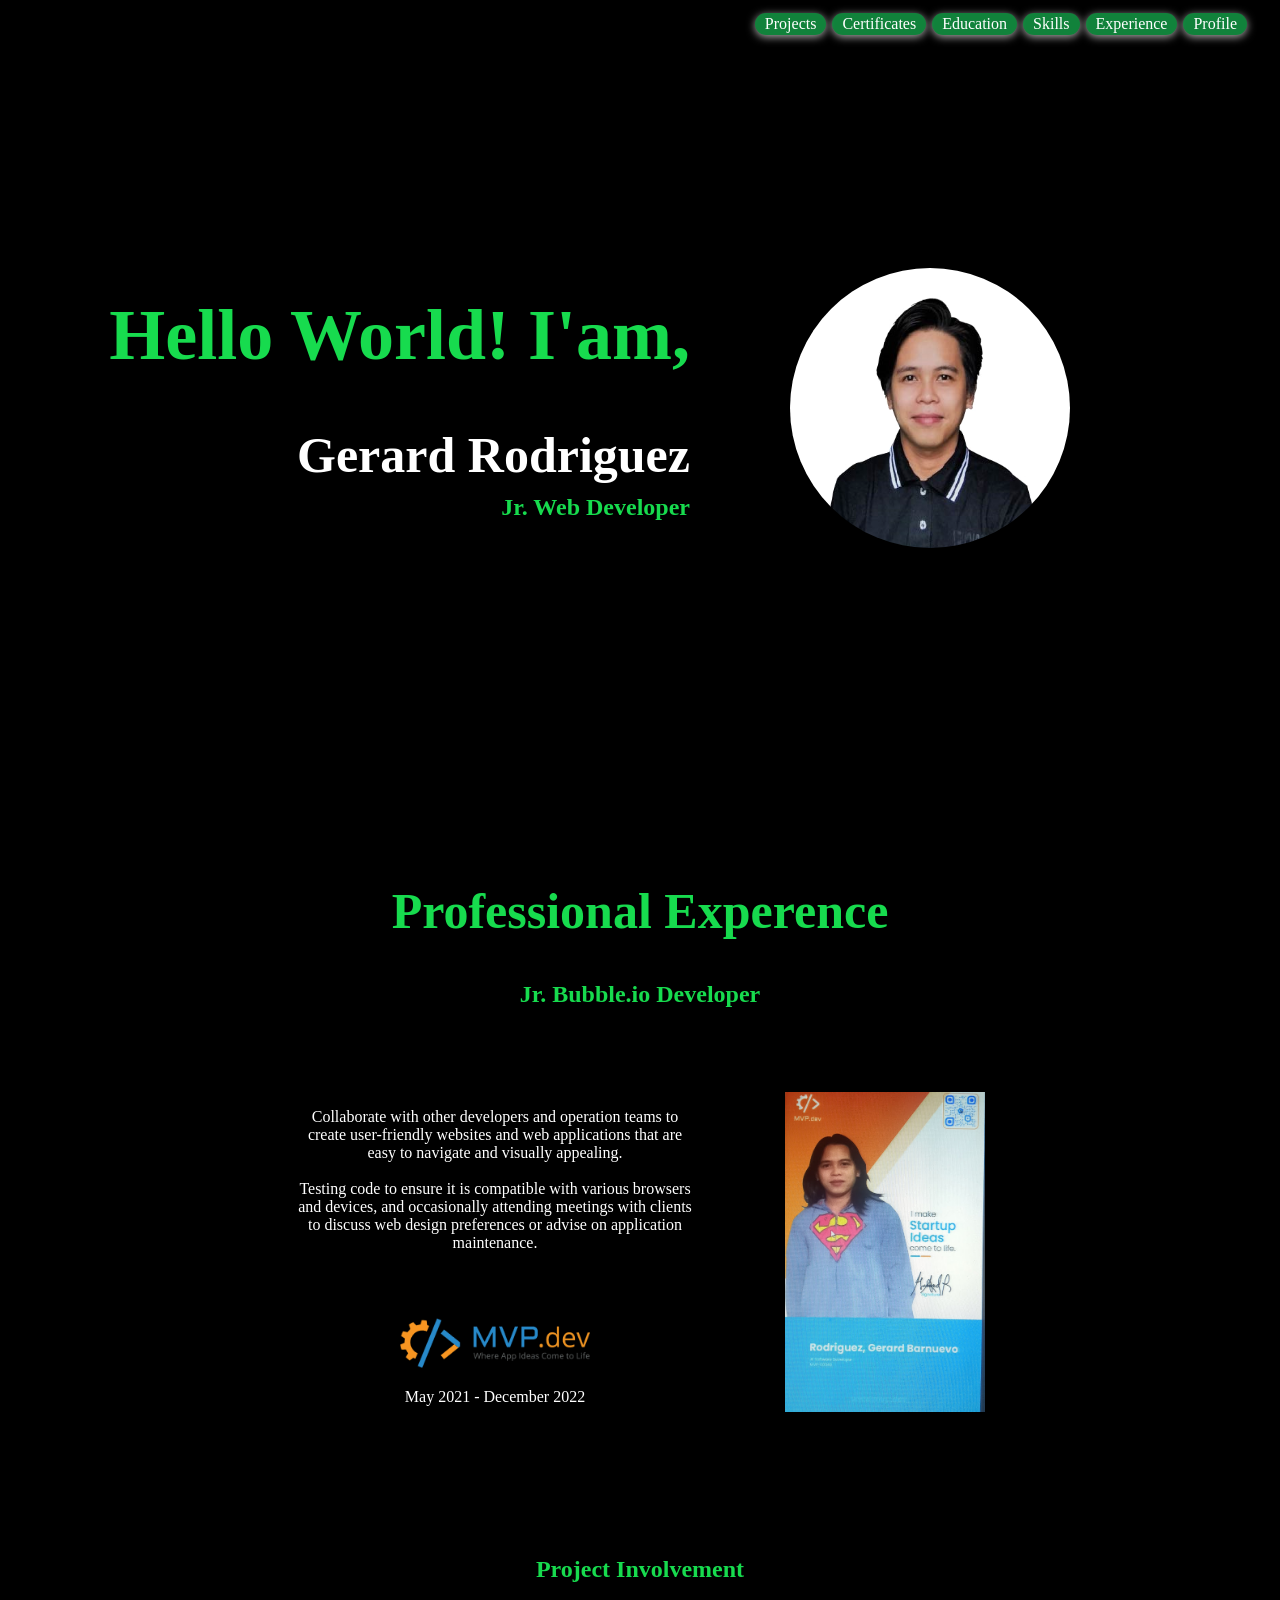
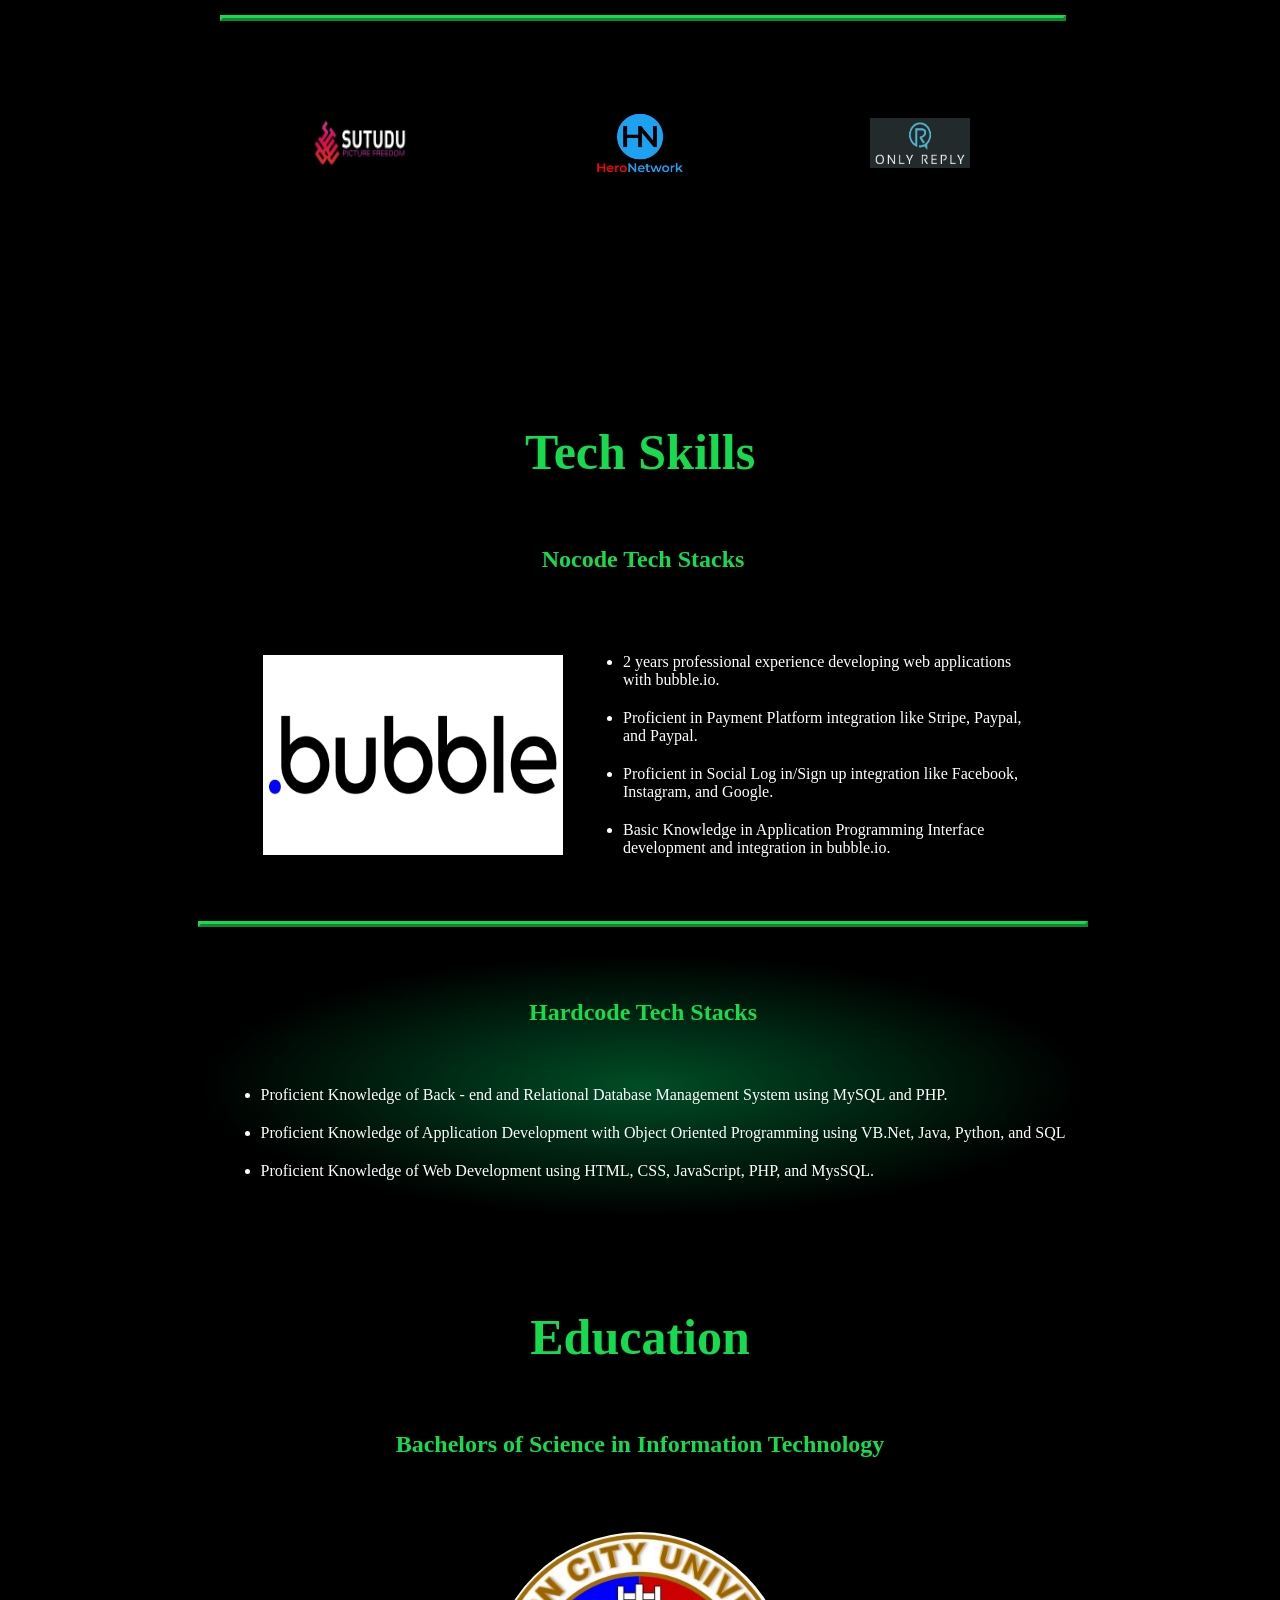
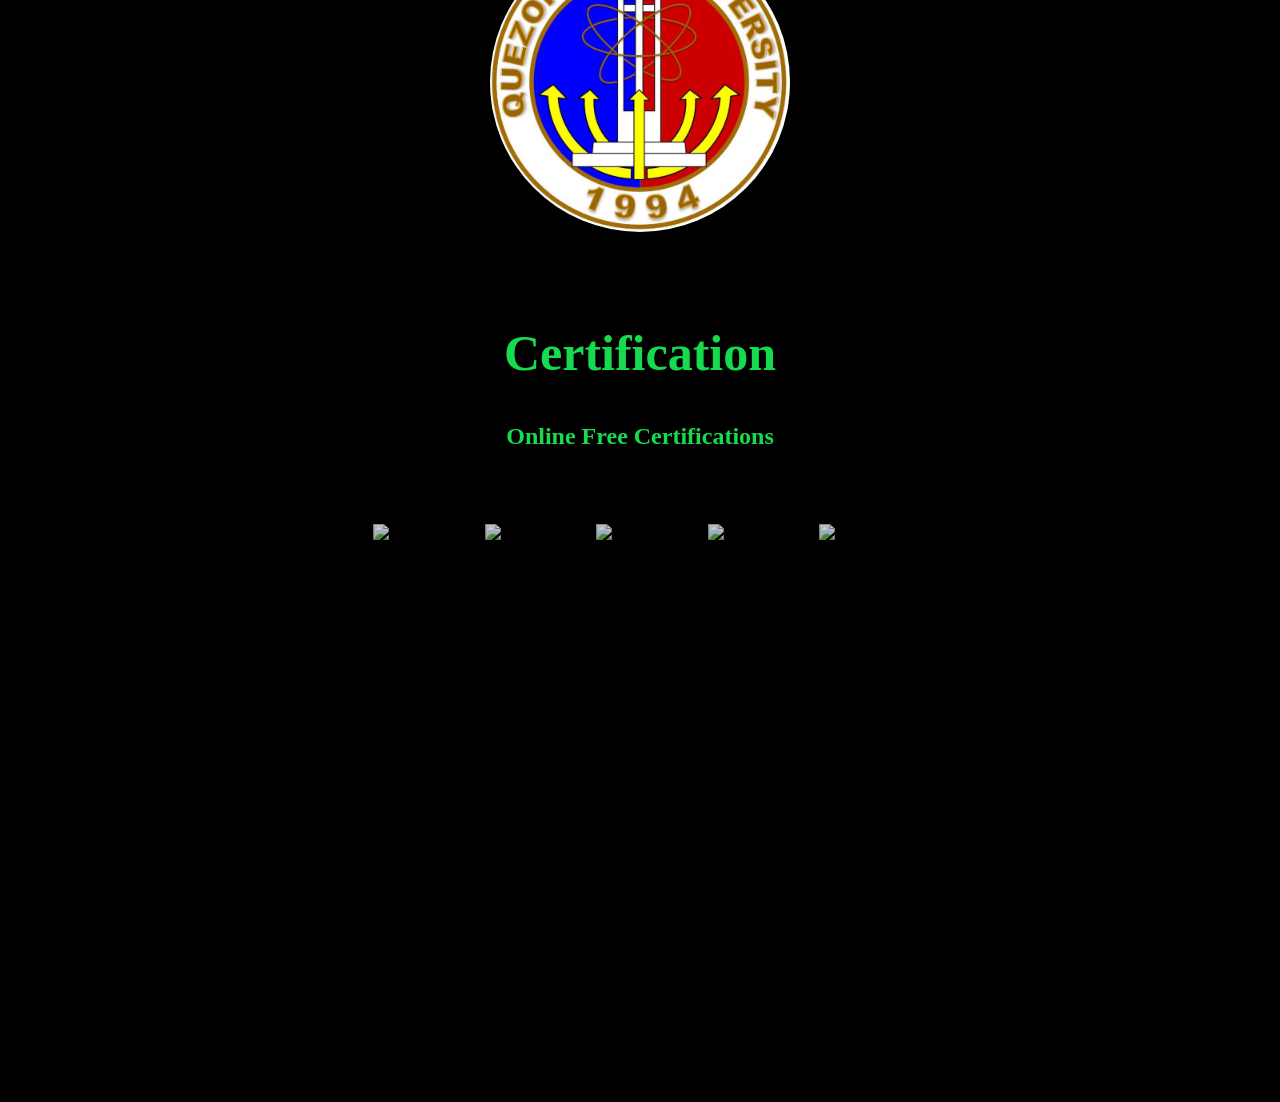
==== index.html @ a1b9de5d "Add files via upload" ====
<!DOCTYPE html>
<html>
	<head>
		<meta charsets="UTF-8">
		<meta name="viewport" content="width=device-width, initial-scale=1">
		<title>Gerard Rodriguez</title>
		<link rel="stylesheet" href="MyPortfolio/css/styles.css">	
		<script src="MyPortfolio/js/work-projects.js"></script>	
	</head>
<body>
	<header>
		<div>
			<p>Profile</p>
			<p>Experience</p>
			<p>Skills</p>
			<p>Education</p>
			<p>Certificates</p>
			<p>Projects</p>
		</div>
	</header>
	<main>
		<div class="profile">
			<div class="left-profile">
				<h1>Hello World! I'am,</h1>
				<div>
					<h2>Gerard Rodriguez</h2>
					<h3>Jr. Web Developer</h3>
				</div>
			</div>
			<div class="right-profile">
				<img src="MyPortfolio/imgs/ako.png">
			</div>
		</div>	

		<div class="experience">
			<div class="experience-header">
				<h2>Professional Experence</h2>
				<h3>Jr. Bubble.io Developer</h3>
			</div>
			<div class="experience-content">
				<div class="experience-content-left">
					<p>Collaborate with other developers
							and operation teams to create user-friendly
							websites and web applications that are easy 
							to navigate and visually appealing.
						<br>
						<br>
							Testing code to ensure it is compatible
							with various browsers and devices, and
							occasionally attending meetings with clients
							to discuss web design preferences or advise
							on application maintenance.
					</p>
					<div class="experience-contents-mpv">
						<a href="https://www.mvp.dev" target="_blank">
							<img src="MyPortfolio/imgs/mvp.devlogo.png">
						</a>
						<p>May 2021 - December 2022</p>
					</div>
				</div>
				<div class="mvp-id">
					<img src="MyPortfolio/imgs/mvp-id.jpg">
				</div>
			</div>
			<div class="experience-contents-proj">
				<h3>Project Involvement</h3>
				<hr>
				<ul>
					<li>
						<a href="https://www.sutudu.com" target="_blank">
							<img src="MyPortfolio/imgs/Sutudu-logo.png"  alt="Only Sutudu Logo">
						</a>
					</li>
					<li>
						<a href="https://www.heronetwork.com" target="_blank">
							<img src="MyPortfolio/imgs/Heronetwork_logo.png" alt="Hero Network Logo">
						</a>
					</li>
					<li>
						<a href="https://www.onlyreply.com" target="_blank">
							<img src="MyPortfolio/imgs/only-reply.png" alt="Only Reply Logo">
						</a>
					</li>
				</ul>
			</div>
		</div>
		<div  class="skills">
			<div class="skills-header">
				<h2>Tech Skills</h2>
			</div>
			<div class="skills-contents">
				<h3>Nocode Tech Stacks</h3>
				<div class="skills-contents-nocode">
					<img src="MyPortfolio/imgs/bubble-io-logo-vector.png">
					<ul>
						<li>
								2 years professional  experience developing web
								applications with bubble.io.
						</li>
						<li>
								Proficient in Payment Platform integration
								like Stripe, Paypal, and Paypal.
						</li>
						<li>
								Proficient in Social Log in/Sign up integration
								like Facebook, Instagram, and Google.
						</li>
						<li>
							Basic Knowledge in Application Programming
							Interface development and integration in bubble.io.
						</li>
					</ul>
				</div>
				<hr>
				<div class="skills-contents-hardcode">
					<h3>Hardcode Tech Stacks</h3>
					<ul>
						<li>Proficient Knowledge of Back - end and  Relational
							Database Management System using MySQL and PHP.
						</li>
						<li>
							Proficient Knowledge of Application Development
							with Object Oriented Programming using VB.Net, Java,
							Python, and SQL
						</li>
						<li>Proficient Knowledge of Web Development using 
							HTML, CSS, JavaScript, PHP, and  MysSQL.
						</li>
					</ul>
				</div>
			</div>
		</div>
		<div  class="education">
			<div  class="education-header">
				<h2>Education</h2>
				<h3>Bachelors of Science in Information Technology</h3>
			</div>
			<div  class="education-content">
				<img src="MyPortfolio/imgs/qcu_logo.jpg" alt="QCU Logo">
			</div>
		</div>
		<div  class="certificates">
			<div  class="certificate-header">
				<h2>Certification</h2>
				<h3>Online Free Certifications</h3>
			</div>
			<div  class="certificates-content">
				<div class="certificates-content-gallery-list">
					<img src="imgs/mvp-certificate.png" alt="QCU Logo" onclick="viewImgCert(this);">
					<img src="imgs/cert-web-dev.png" alt="QCU Logo" onclick="viewImgCert(this);">
					<img src="imgs/cert-angular.png" alt="QCU Logo" onclick="viewImgCert(this);">
					<img src="imgs/cert-frontend-begginer.png" alt="QCU Logo" onclick="viewImgCert(this);">
					<img src="imgs/cert-intermediate-c.png" alt="QCU Logo" onclick="viewImgCert(this);">
				</div>
				<div id="MyPortfolio/img-modal" class="image-modal">
					<div class="modal-content">
						<div class="modal-header">
							<span class="close-modal">&times;</span>
						</div>
						<img id="selectedImage">
					</div>
				</div>
				
			</div>
		</div>
	</main>
	<footer>
	</footer>
</body>
</html>
---- MyPortfolio/css/styles.css ----
body {
	margin: 0;
	padding: 0;
	background: #000;
	min-width: 280px;
	width: 100%;
	display: inline-flex;
	flex-wrap: wrap;
	flex-direction: column;
	overflow-x: hidden;
}

h1 {
	text-lign: center;
	font-size: 72px;
	color: #17db4e;
}
h2 {
	text-lign: center;
	font-size: 50px;
	color: #17db4e;
}
h3 {
	text-lign: center;
	font-size: 24px;
	color: #17db4e;
}
p {
	font-size: 16px;
}

hr {
	width: 100%;
	border-style: outset;
	border-width:3px;	
	border-color: #17db4e;
}


					/* Start of header */

header {
	display: flex;
	flex-direction: row-reverse;
	column-gap: 10px;
	padding: 0 20px;
	position: fixed;
	right: 0;
}
header div {
	width: fit-content;
	padding: 10px 10px;
}
header div p{
	background-color: #11823b;
	color: #fff;
	padding: 2px 10px;
	border-radius: 20px;
	width: fit-content;
	display: inline-block;
	margin: 3px;
	box-shadow: 0 2px 8px 0 #afaeae;
	float: right;
}
header div p:hover {
	animation-name: bg-hover;
	animation-duration: .75s;
}

@keyframes bg-hover {
	0 {background-color: #11823b; color: #fff;
		padding: 2px 10px;}
	50% {background-color: #004d25; color:    
		padding: 4px 14px;}
	100% {background-color: #11823b; color: #fff;
		padding: 2px 10px;}
}

					/* End of header */
					
					/* Start of main */
					
		
main {	
	min-height: fit-content;
	height: 100%;
	width: 100%;
	min-width: fit-content;
	display: flex;
	flex-wrap: wrap;
	flex-direction: column;
	align-items: center;
		
		/* Start of main profile */
		
	.profile {
		hight: fit-content;
		min-height: 820px;
		display: flex;
		flex-direction: row;
		flex-wrap: nowrap;
		width: 100%;
		align-items: center;
		
		.left-profile {
			min-width: 240px;
			width: 50%;
			padding: 50px;
			display: block;
			text-align: right;
			
			h1 {
				margin-top: 0;
			}
			
			div {
				height: 100px;
				margin: 0;
				padding: 10 20px;
				display: inline-flex;
				flex-direction: column;
				
				h2 {
					margin: 0;
					display: inline;
					gap: 20px;
					color: #fff;
				}
				
				h3 {
					margin-top: 10px;
					display: inline;
				}
			}
		}
			
		.right-profile {
			width: auto;
			padding: 50px;
			
			img {
				width: 280px;
				height: 280px;
				border-radius: 250px;
			}
		}
	}
	@media screen and (max-width: 980px) {
		.profile {   
			flex-direction: column;
		
			.left-profile {
				text-align: center;
			}
		}
	}
	
					/* End of main profile */
					
					/* Start of main experience */
					
	.experience {
		min-height: 820px;
		min-width: 320px;
		text-align: center;
		color: #17db4e;
		display: flex;
		flex-wrap: wrap;
		flex-direction: column;
		align-items: center;
	
		.experience-header {
			padding: 20px;
		}
	
		.experience-content {
			padding: 20px;
			display: flex;
			flex-wrap: wrap;
			flex-direction: row;
			column-gap: 50px;
			color: #fff;
		
			.experience-content-left  {
				padding: 20px;
				height: fit-content;
				display: inline-flex;
				flex-direction: column;
				row-gap: 50px;
			
				p {
					height: fit-content;
					max-width: 400px;
					text-align: center;
				}
			
				.experience-contents-mpv  {
					height: fit-content;
					display: inline-flex;
					flex-direction: column;
	
					img {
						height: 50px;
						max-width: 280px;
						transition: height 1s, max-width 1s;
					}
	
					img:hover {
						height: 60px;
						max-width: 290px;
					}
				}
			}
			.mvp-id {
				padding: 20px;
		
				img {
					height: 320px;
					width: 200px;
					transition: height .75s, width .75s;
				}
	
				img:hover {
					height: 340px;
					width: 220px;
				}
			}
		}
		.experience-contents-proj {
			margin-top: 50px;
			padding: 20px;
			min-width: 280px;
			display: flex;
			flex-direction: column;
		
			h3 {
				padding-bottom: 0;
			}
	
			ul {
				padding: 0;
				display: flex;
				flex-direction: row;
				flex-wrap: wrap;
				align-items: center;
				height: 200px;

		
				li {
					list-style: none;
					min-width: 280px;
					
					a {
						margin-top: 30px;
				
						img {
							min-height: 50px;
							max-width: 100px;
							transition:  min-height 1s, max-width 1s;
						}
	
						img:hover {
							min-height: 80px;
							max-width: 180px;
						}
					}
				}
			}
		}
	}
	@media screen and (max-width: 780px) {
		.experience-content {
			flex-direction: column;
		}
		.mvp-id {
			display: none;
		}
	}
					/* End of main Experience */		
	
							
					/* Start of main Tech Skills */

	.skills {
		margin-top: 50px;
		padding: 50px;
		display: flex;
		flex-wrap: wrap;
		flex-direction: column;
		align-items: center;
		color: #fff;
		
		.skills-header {
			color: #17db4e;
			text-align: center;
		}

		.skills-contents {
			display: flex;
			flex-wrap: wrap;
			flex-direction: column;
			width: 100%;
			gap: 20px;
			align-items: center;
	
			h3 {
				color: #17db4e;
			}
	
			.skills-contents-nocode {
				display: inline-flex;
				flex-wrap: wrap;
				flex-direction: row;
				justify-content: center;
				align-items: center;
				gap: 20px;
				padding: 20px;
		
	
				img {
					width: 300px;
					height: 200px;
				}
				ul {
					display: inline-flex;
					flex-wrap: wrap;
					flex-direction: column;
					justify-content: center;
					row-gap: 20px;
					width: 400px;
				}
			}	
			.skills-contents-hardcode {
				background-image: radial-gradient(farthest-side at 50% 50%, #004d25, #000);
				display: inline-flex;
				flex-wrap: wrap;
				flex-direction: column;
				justify-content: center;
				align-items: center;
				gap: 20px;
				padding: 20px;
		
				ul {
					display: inline-flex;
					flex-wrap: wrap;
					flex-direction: column;
					justify-content: center;
					row-gap: 20px;
				}
			}		
		}
	}
						/* End of mvp main Tech Skills */
						
						/* Start of mvp main Education */
						
	.education {
		color: #fff;
		display: flex;
		flex-direction: column;
		flex-wrap: wrap;
		justify-content: center;
		align-items: center;
		width: 100%;
		
		.education-header {
			text-align: center;
			display: flex;
			flex-direction: column;
			flex-wrap: wrap;
			justify-content: center;
			align-items: center;
	
		}
		
		.education-content {
			align-item: center;
			width: fit-content;
			justify-content: center;
			display: flex;
			padding: 50px;
			
			img {
				width: 300px;
				height: 300px;
				border-radius: 300px;
				transition: transform 3s;
			}
			img:hover {
				transform: rotateY(360deg);
			}
		}
	}
	
						/* End of mvp main Education */
						
						/* Start of main Certificates */
						
	.certificates{
		text-align: center;
		min-height: 820px;
		
		.certificates-header {
			background: #fff;
		}
		
		.certificates-content {
			display: flex;
			flex-direction: row;
			justify-content: center;
			align-content: center;
			
			.certificates-content-gallery-list {
				padding: 10px;
				margin: 30px;
				max-width: 720px;
						
				img {
					opacity: 0.8;
					padding: 10px;
					cursor: pointer;
					max-width: 200px;
					max-height: 150px;
				}
				
				img:hover {
					opacity: 1;
				}
					
			}
			
			.image-modal {
				display: none;
				position: fixed;
				z-index: 1;
				left: 0;
				top: 0;
				width: 100%;
				height: 100%;
				background: #000;
				background: rgb(0, 0, 0, 0.4);
				
				.modal-content {
					background-color: #fefefe;
					margin: 5% auto;
					padding: 15px 20px;
					border: 1px solid #888;
					width: 50%;
					border-radius: 10px;
					display: flex;
					flex-direction: column;
					align-items: center;
					
					.modal-header {
						position: absolute;
						right: 20%;
						top: 5%;
						align-self: right;
						background: #fff;
						border-radius: 100%;
					
						.close-modal {
							padding: 10px 10px;
							color: #ff8888;
							font-size: 35px;
							cursor: pointer;
						}
					}
					img {
						width: 100%;
						padding: 10px 10px;
						color: #00bb00;
						font-size: 35px;
						cursor: pointer;
					}
				}
			}
		}
	}						
}
						/* End of mvp Main */
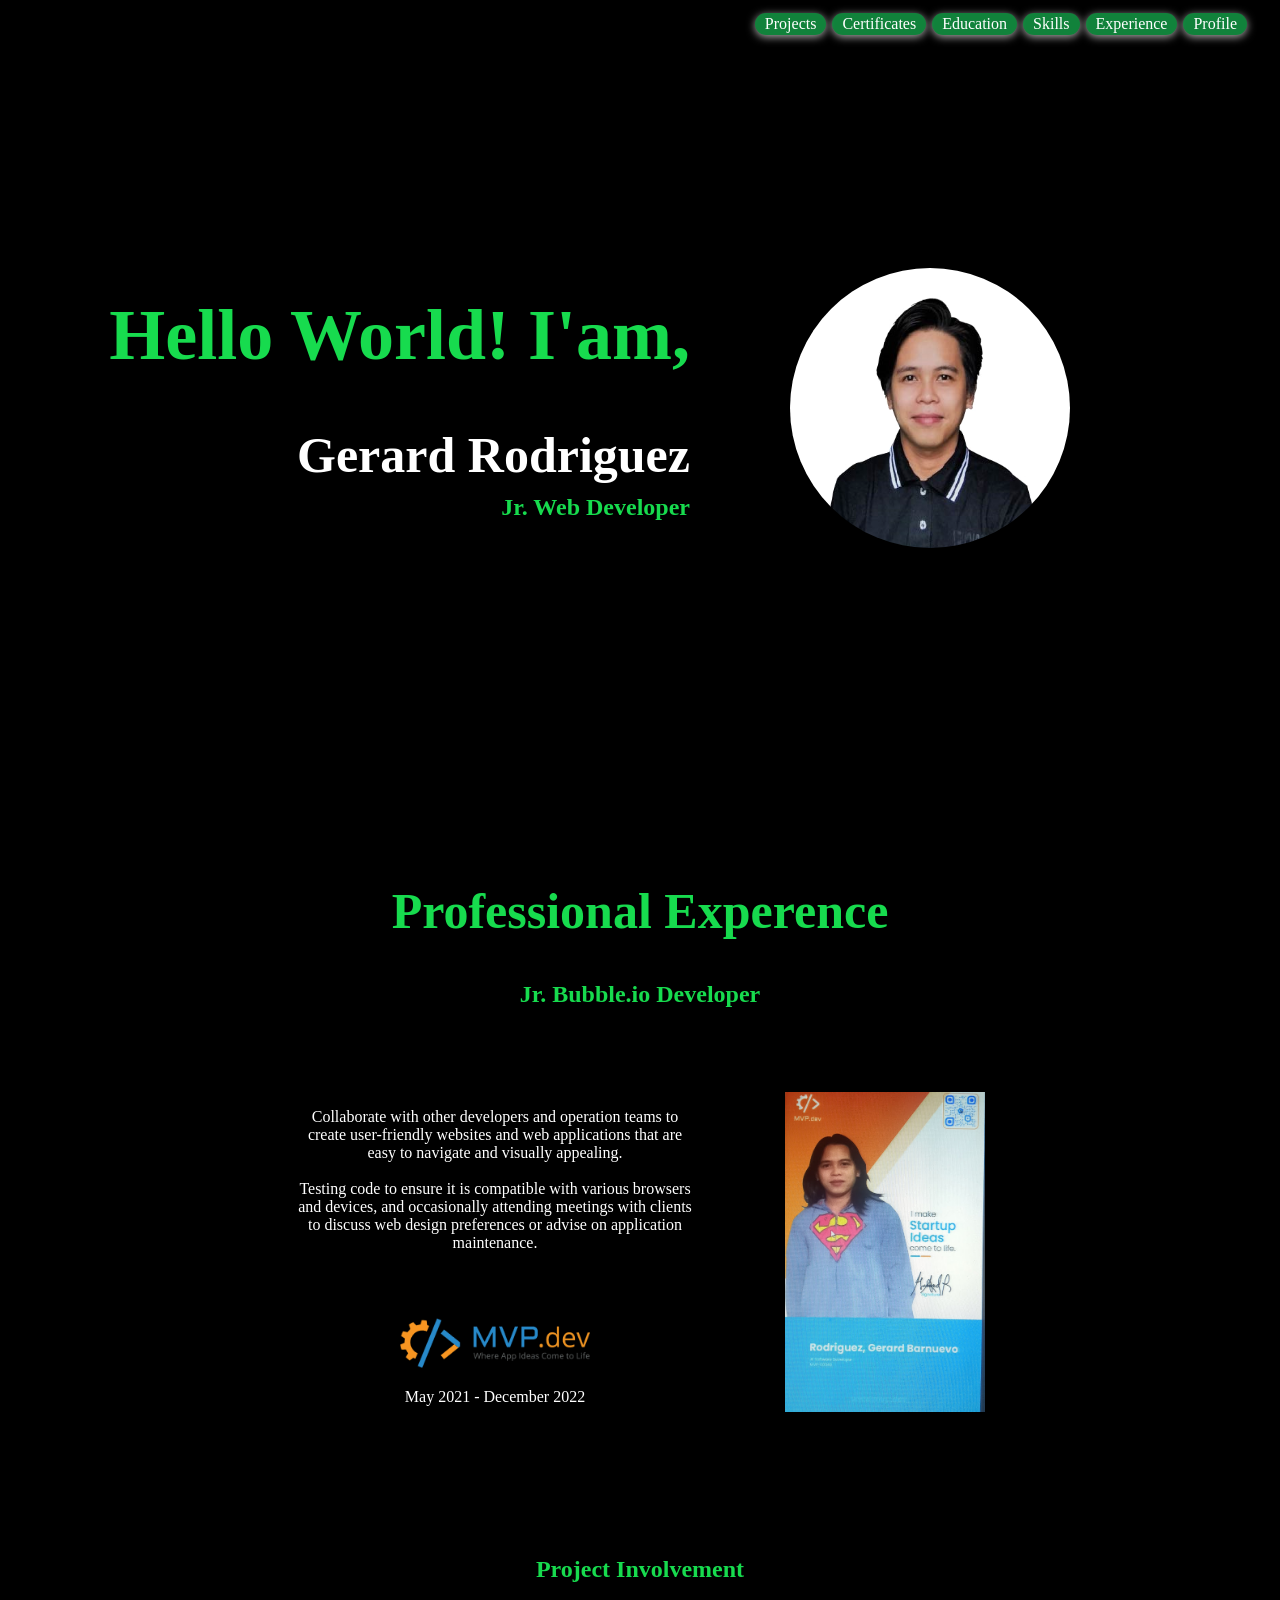
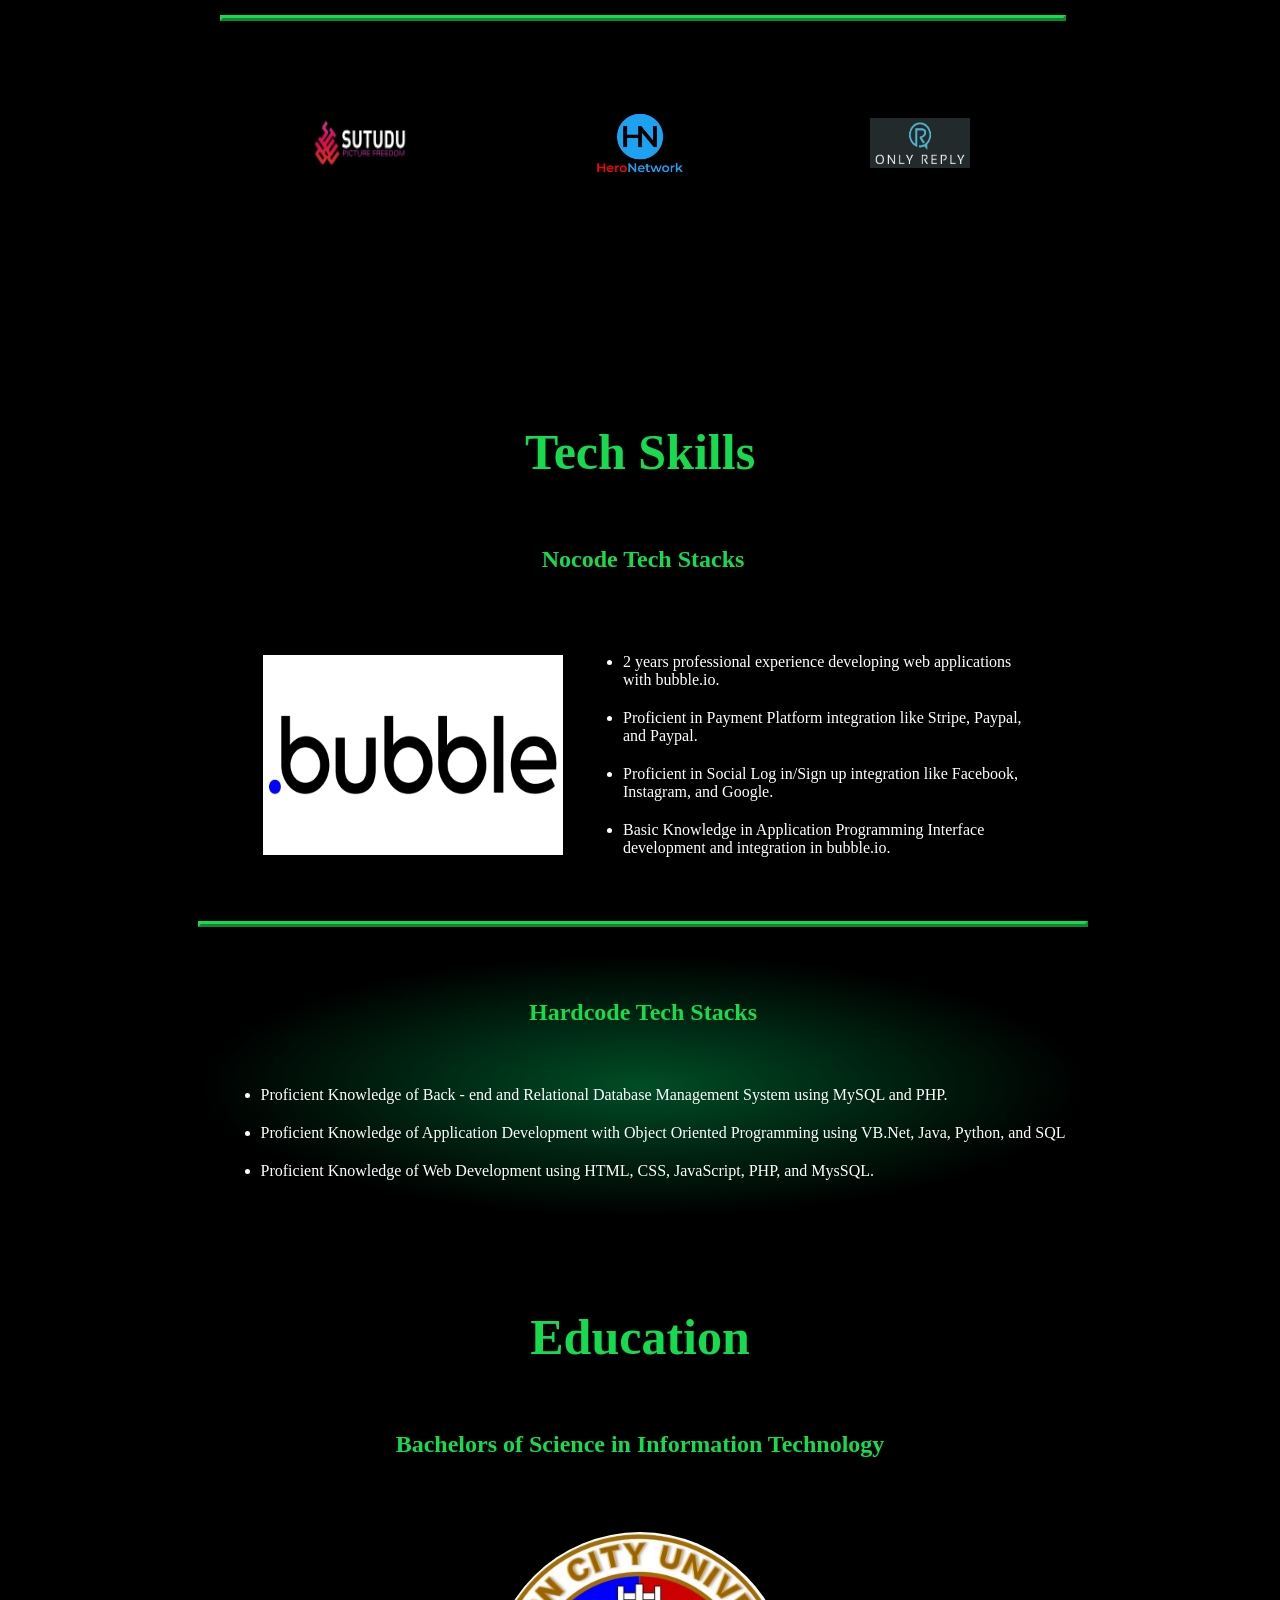
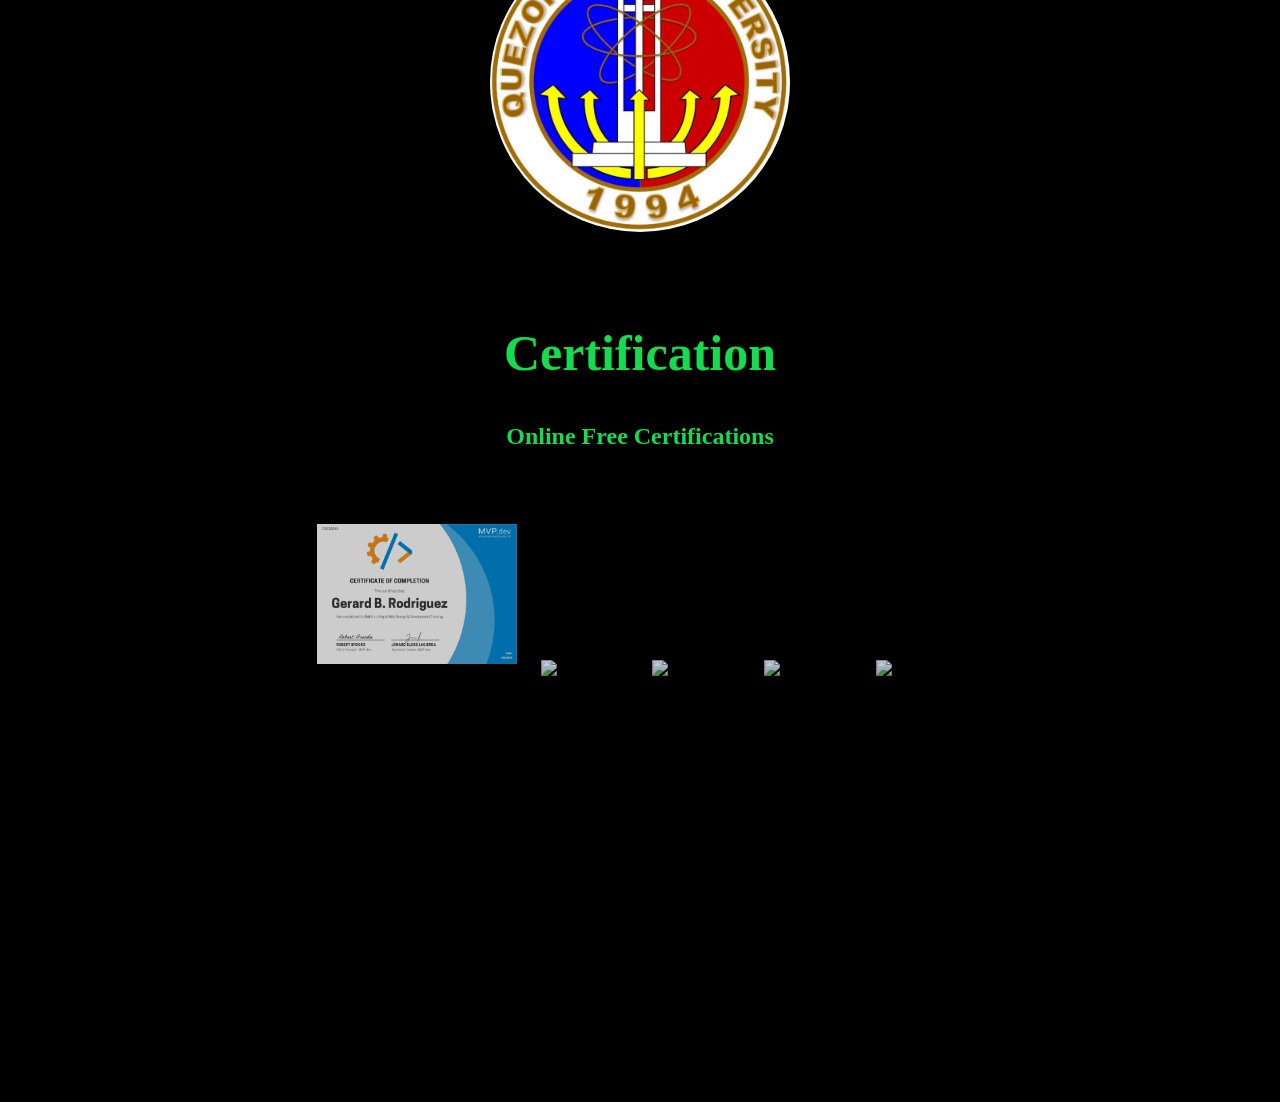
==== commit e06acb4e: "Add files via upload" ====
--- a/index.html
+++ b/index.html
@@ -146,13 +146,13 @@
 			</div>
 			<div  class="certificates-content">
 				<div class="certificates-content-gallery-list">
-					<img src="imgs/mvp-certificate.png" alt="QCU Logo" onclick="viewImgCert(this);">
-					<img src="imgs/cert-web-dev.png" alt="QCU Logo" onclick="viewImgCert(this);">
-					<img src="imgs/cert-angular.png" alt="QCU Logo" onclick="viewImgCert(this);">
-					<img src="imgs/cert-frontend-begginer.png" alt="QCU Logo" onclick="viewImgCert(this);">
-					<img src="imgs/cert-intermediate-c.png" alt="QCU Logo" onclick="viewImgCert(this);">
+					<img src="MyPortfolio/imgs/mvp-certificate.png" alt="QCU Logo" onclick="viewImgCert(this);">
+					<img src="MyPortfolio/MyPortfolio/imgs/cert-web-dev.png" alt="QCU Logo" onclick="viewImgCert(this);">
+					<img src="MyPortfolio/MyPortfolio/MyPortfolio/imgs/cert-angular.png" alt="QCU Logo" onclick="viewImgCert(this);">
+					<img src="MyPortfolio/MyPortfolio/MyPortfolio/MyPortfolio/imgs/cert-frontend-begginer.png" alt="QCU Logo" onclick="viewImgCert(this);">
+					<img src="MyPortfolio/MyPortfolio/MyPortfolio/MyPortfolio/MyPortfolio/imgs/cert-intermediate-c.png" alt="QCU Logo" onclick="viewImgCert(this);">
 				</div>
-				<div id="MyPortfolio/img-modal" class="image-modal">
+				<div id="img-modal" class="image-modal">
 					<div class="modal-content">
 						<div class="modal-header">
 							<span class="close-modal">&times;</span>
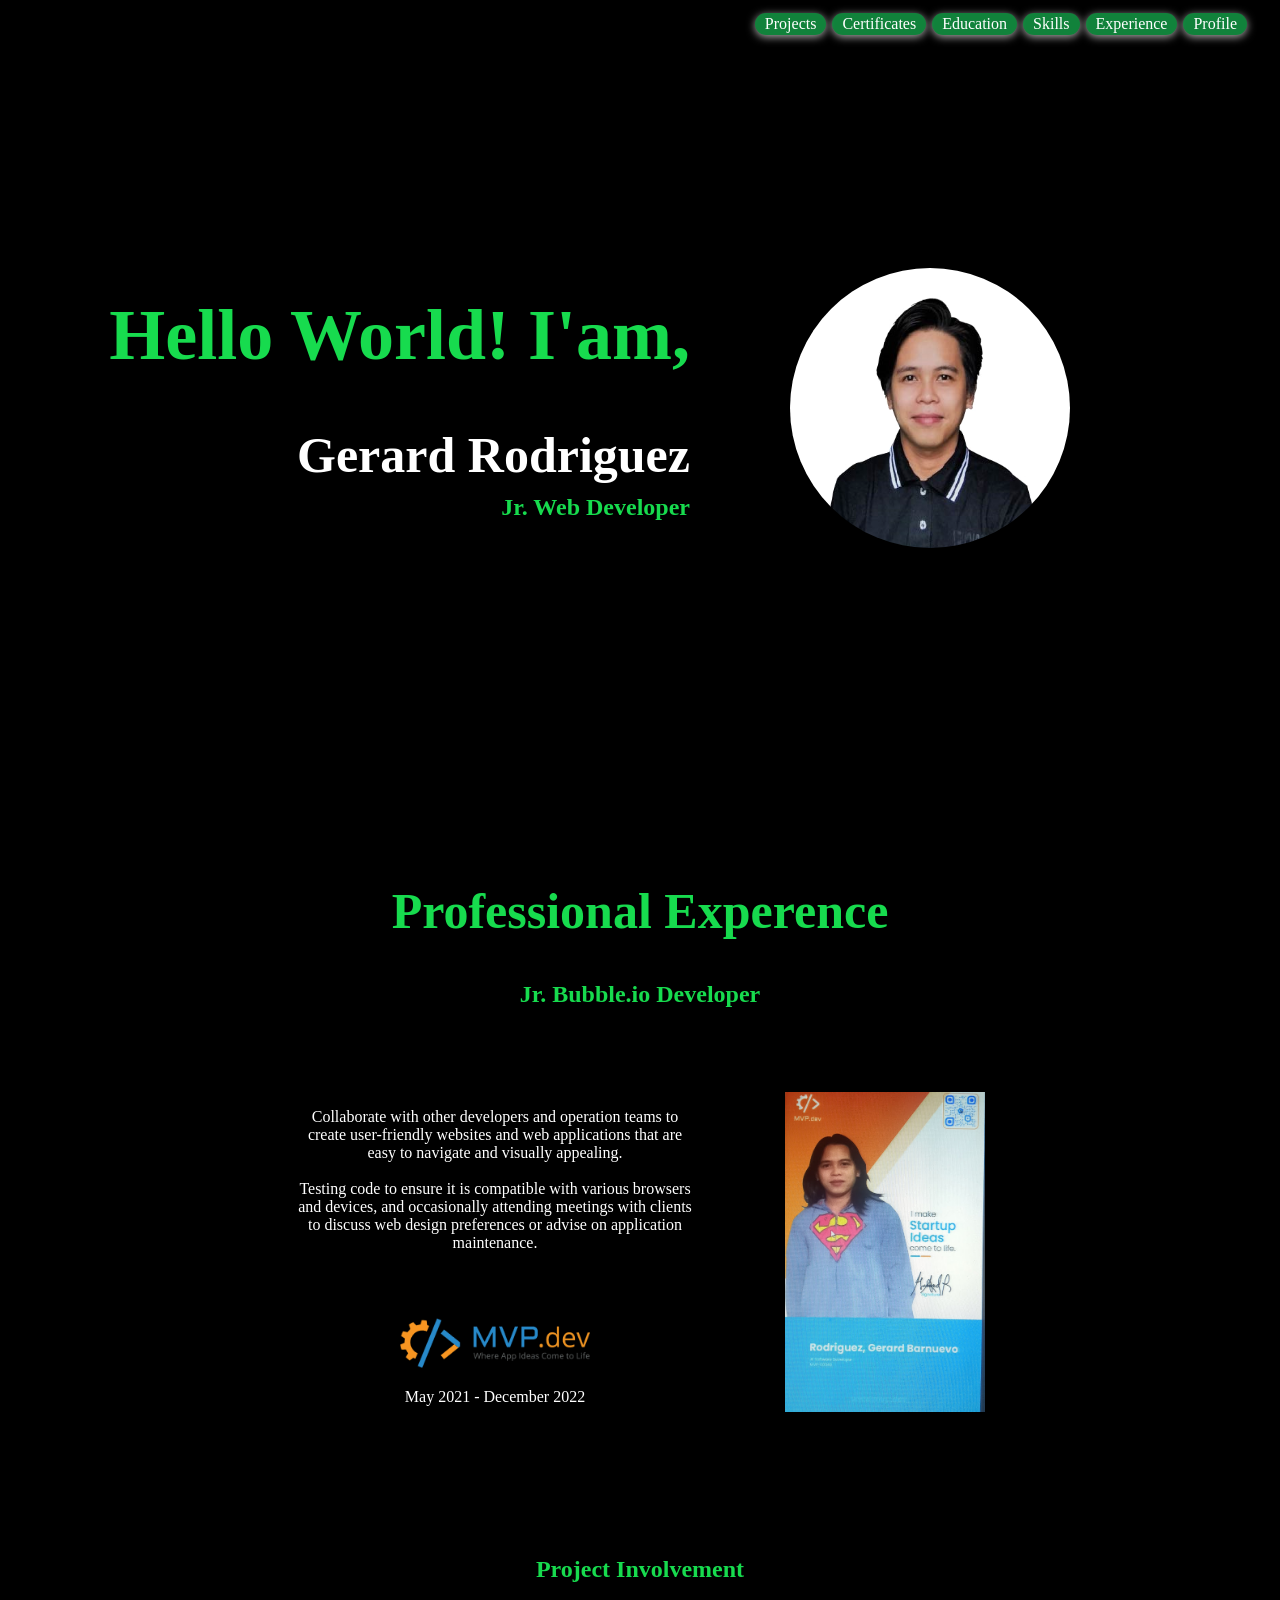
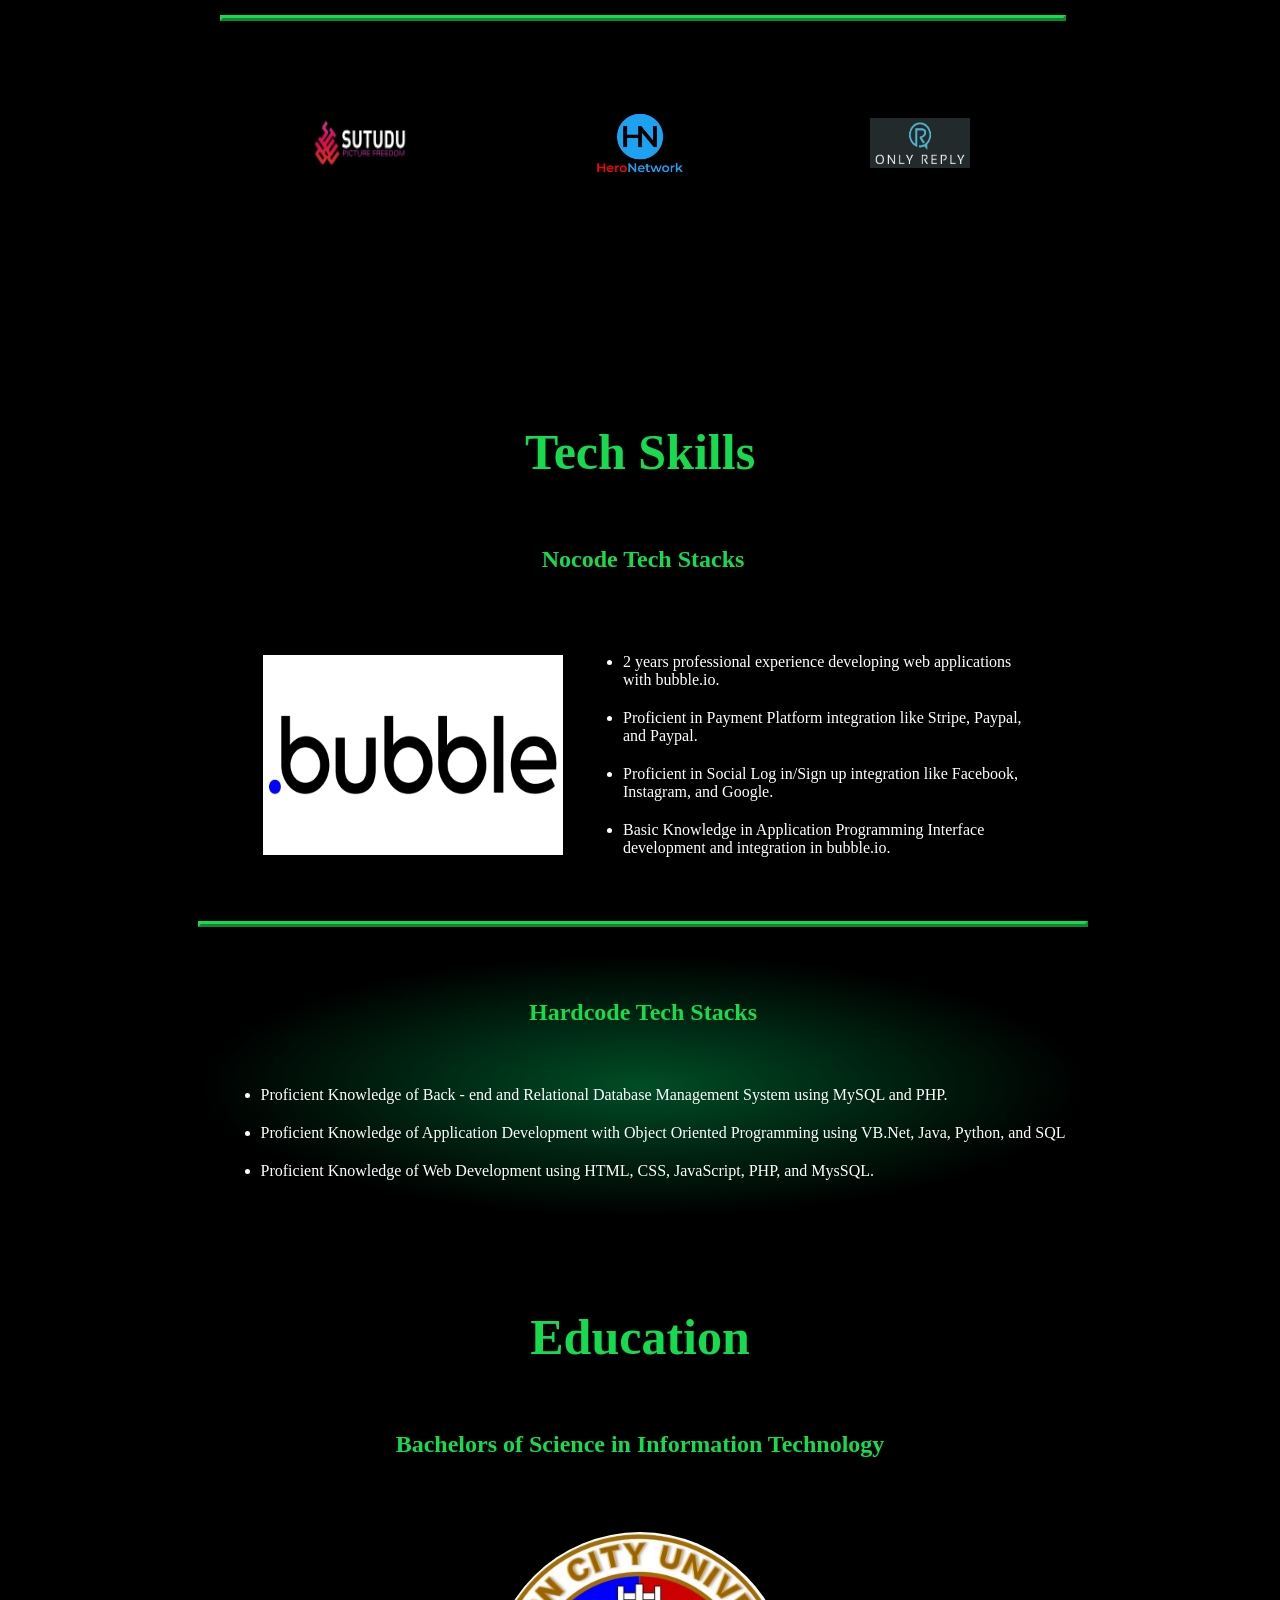
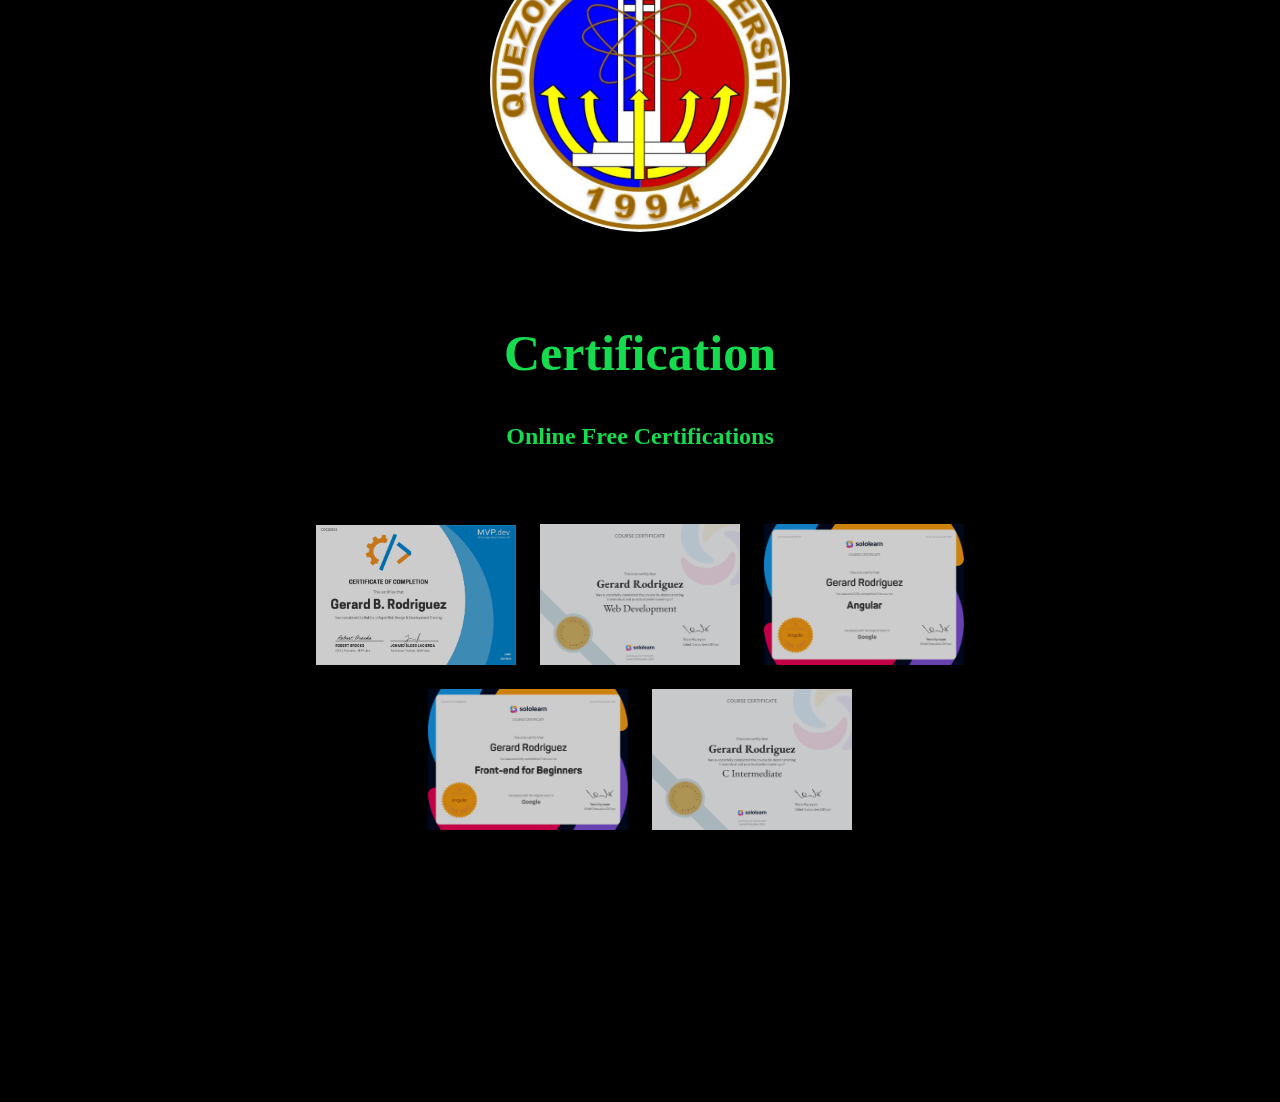
==== commit 2a73ead8: "Add files via upload" ====
--- a/index.html
+++ b/index.html
@@ -147,10 +147,10 @@
 			<div  class="certificates-content">
 				<div class="certificates-content-gallery-list">
 					<img src="MyPortfolio/imgs/mvp-certificate.png" alt="QCU Logo" onclick="viewImgCert(this);">
-					<img src="MyPortfolio/MyPortfolio/imgs/cert-web-dev.png" alt="QCU Logo" onclick="viewImgCert(this);">
-					<img src="MyPortfolio/MyPortfolio/MyPortfolio/imgs/cert-angular.png" alt="QCU Logo" onclick="viewImgCert(this);">
-					<img src="MyPortfolio/MyPortfolio/MyPortfolio/MyPortfolio/imgs/cert-frontend-begginer.png" alt="QCU Logo" onclick="viewImgCert(this);">
-					<img src="MyPortfolio/MyPortfolio/MyPortfolio/MyPortfolio/MyPortfolio/imgs/cert-intermediate-c.png" alt="QCU Logo" onclick="viewImgCert(this);">
+					<img src="MyPortfolio/imgs/cert-web-dev.png" alt="QCU Logo" onclick="viewImgCert(this);">
+					<img src="MyPortfolio/imgs/cert-angular.png" alt="QCU Logo" onclick="viewImgCert(this);">
+					<img src="MyPortfolio/imgs/cert-frontend-begginer.png" alt="QCU Logo" onclick="viewImgCert(this);">
+					<img src="MyPortfolio/imgs/cert-intermediate-c.png" alt="QCU Logo" onclick="viewImgCert(this);">
 				</div>
 				<div id="img-modal" class="image-modal">
 					<div class="modal-content">
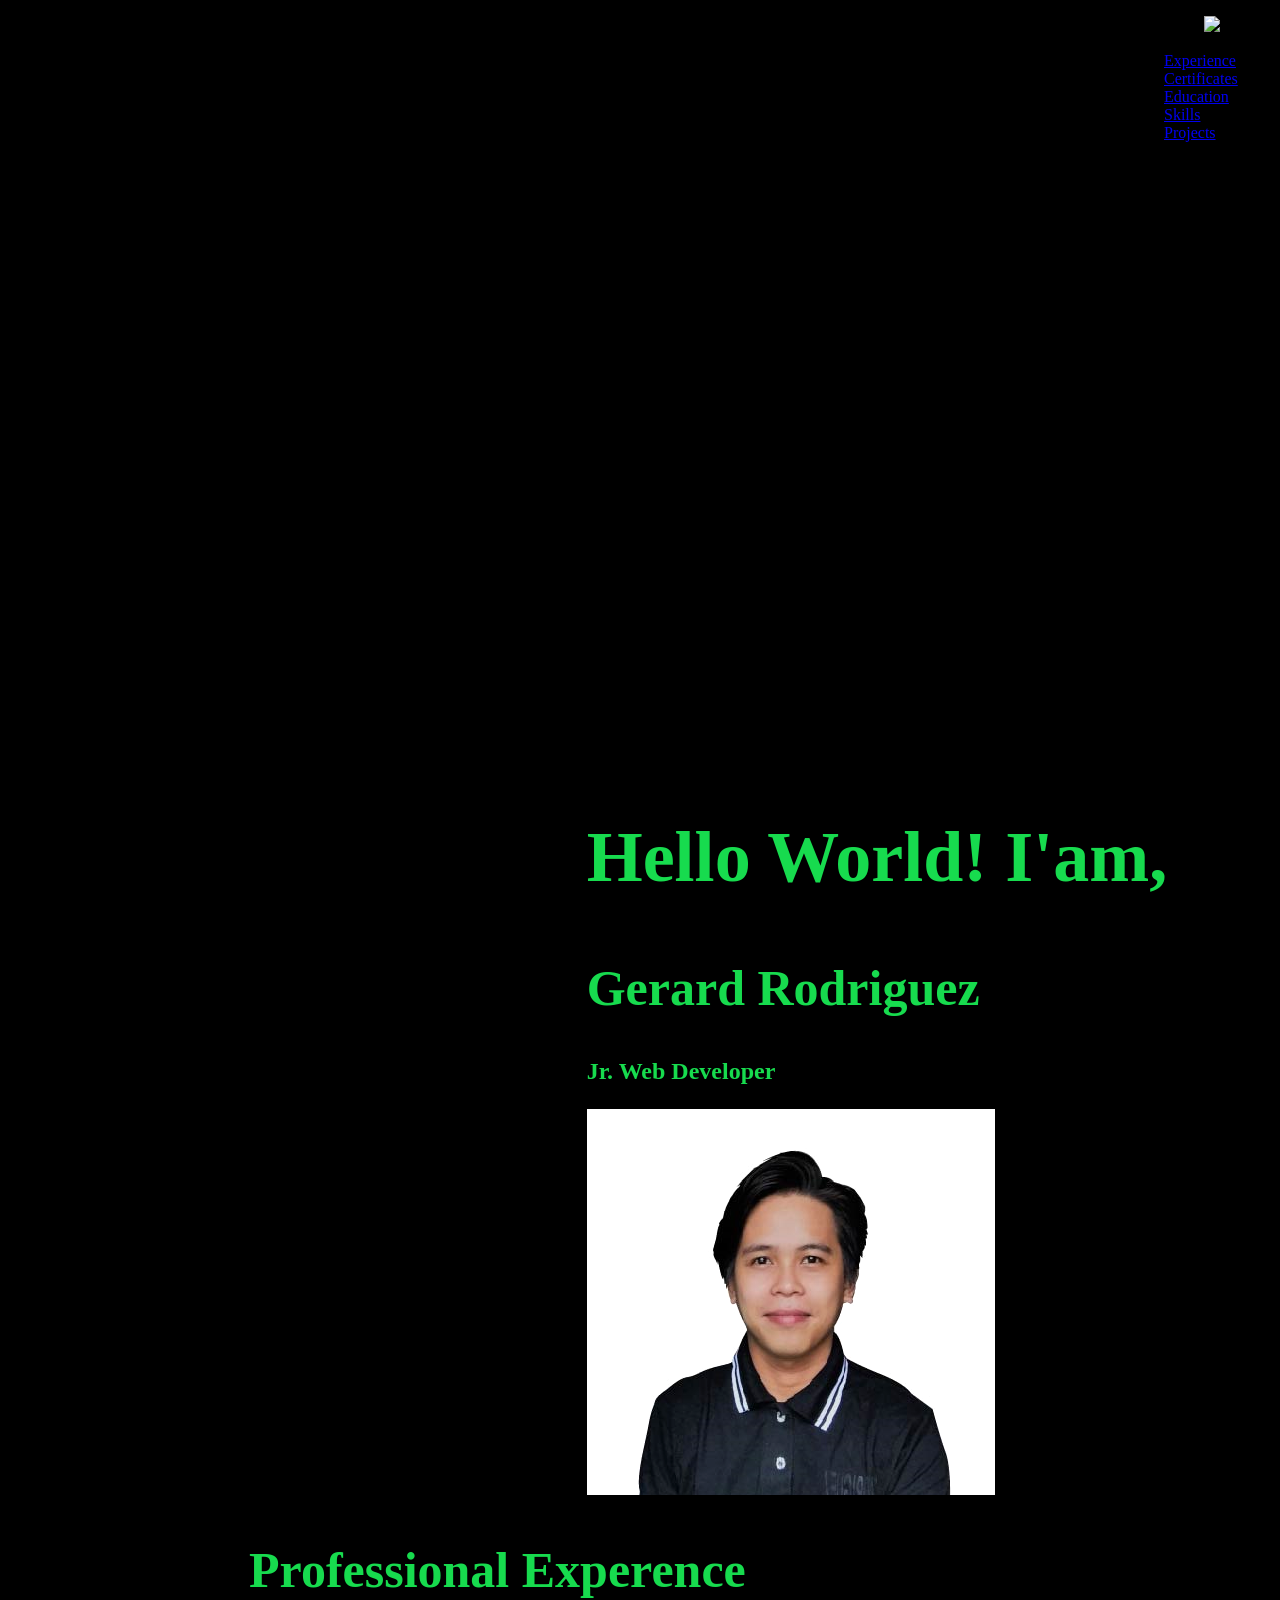
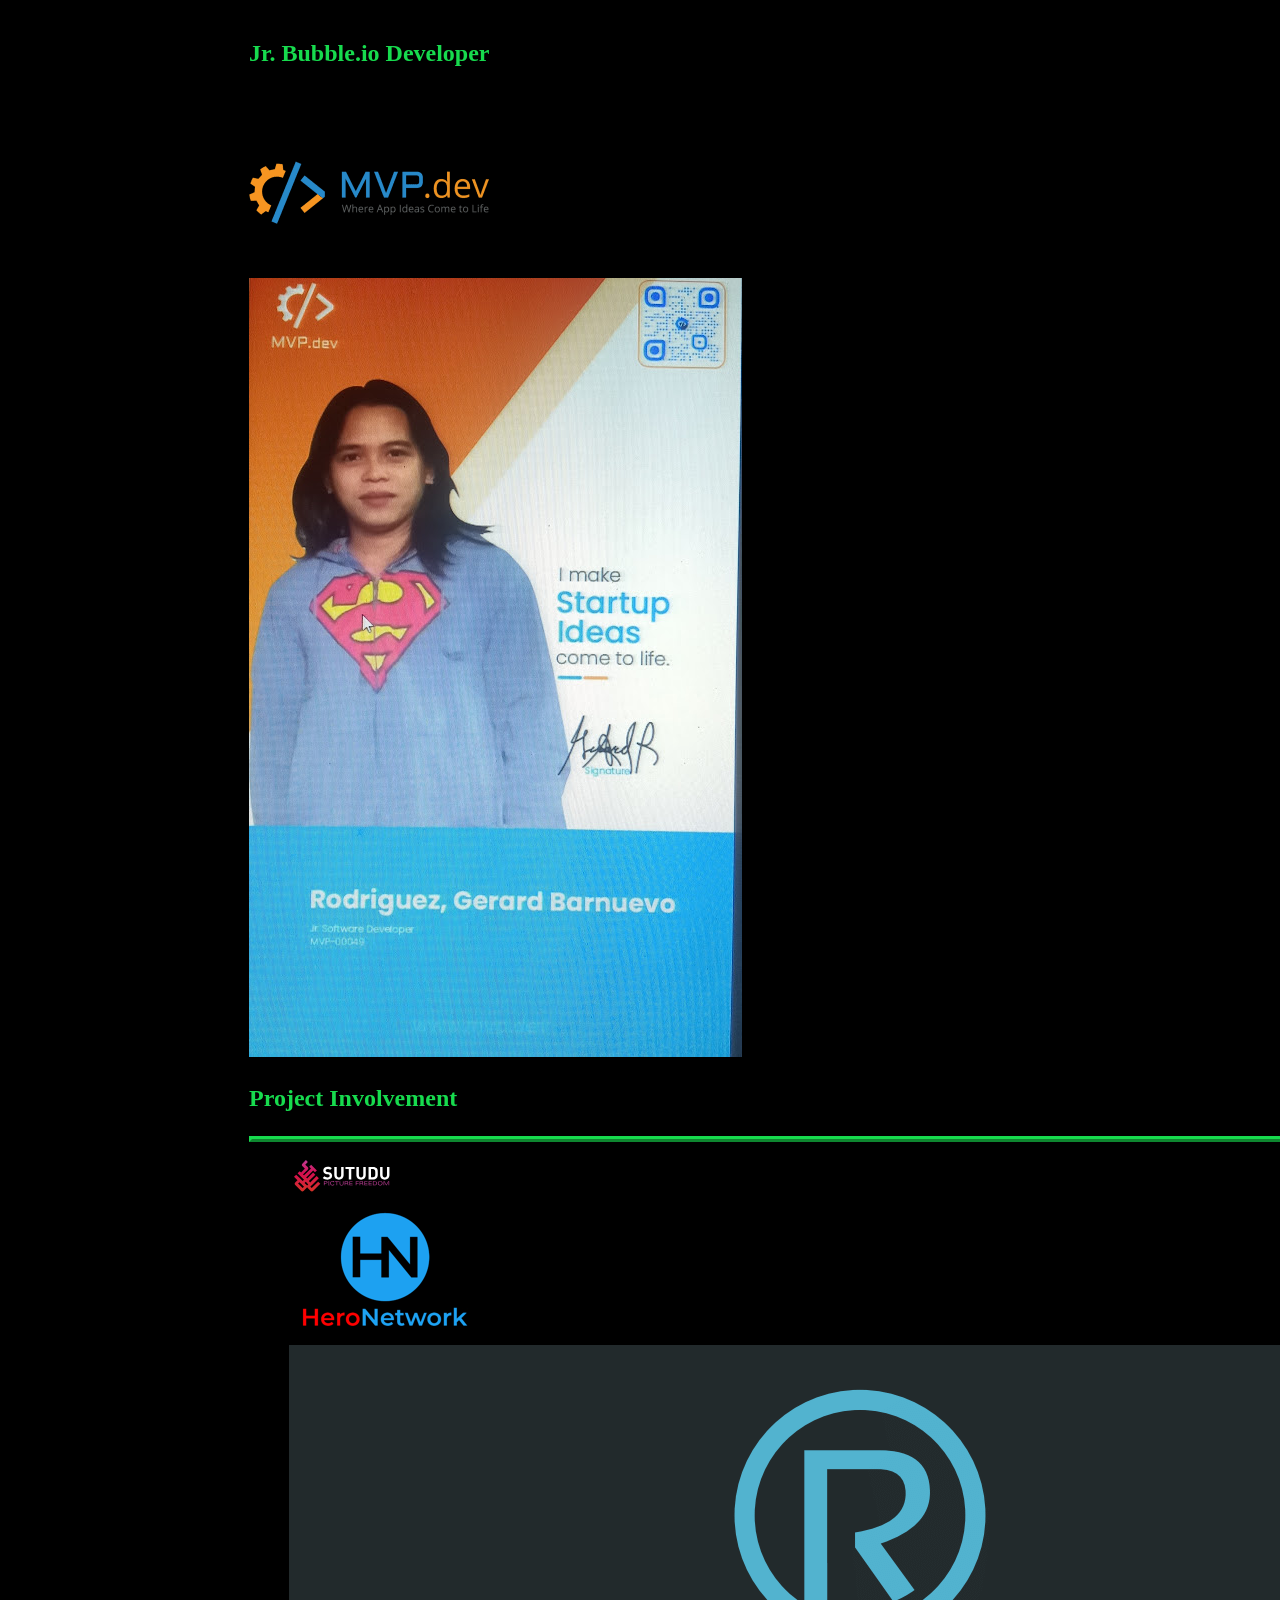
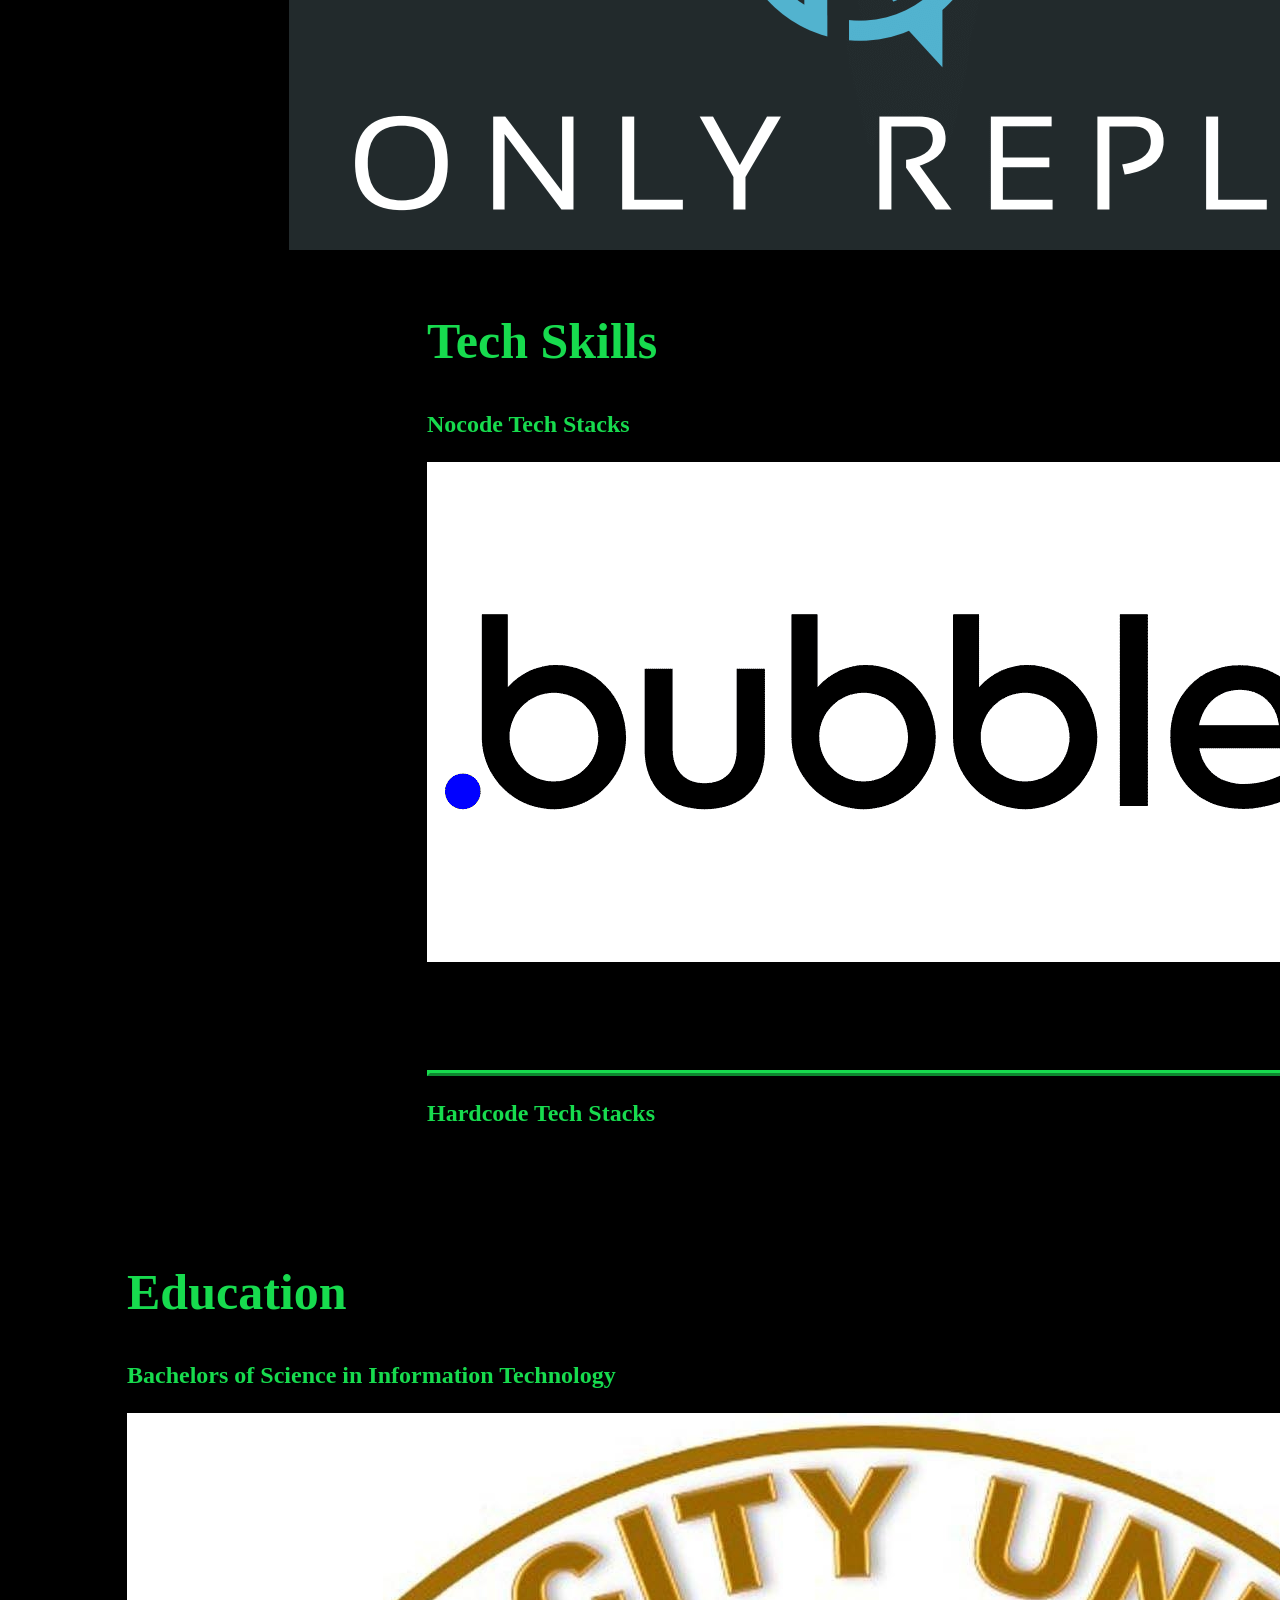
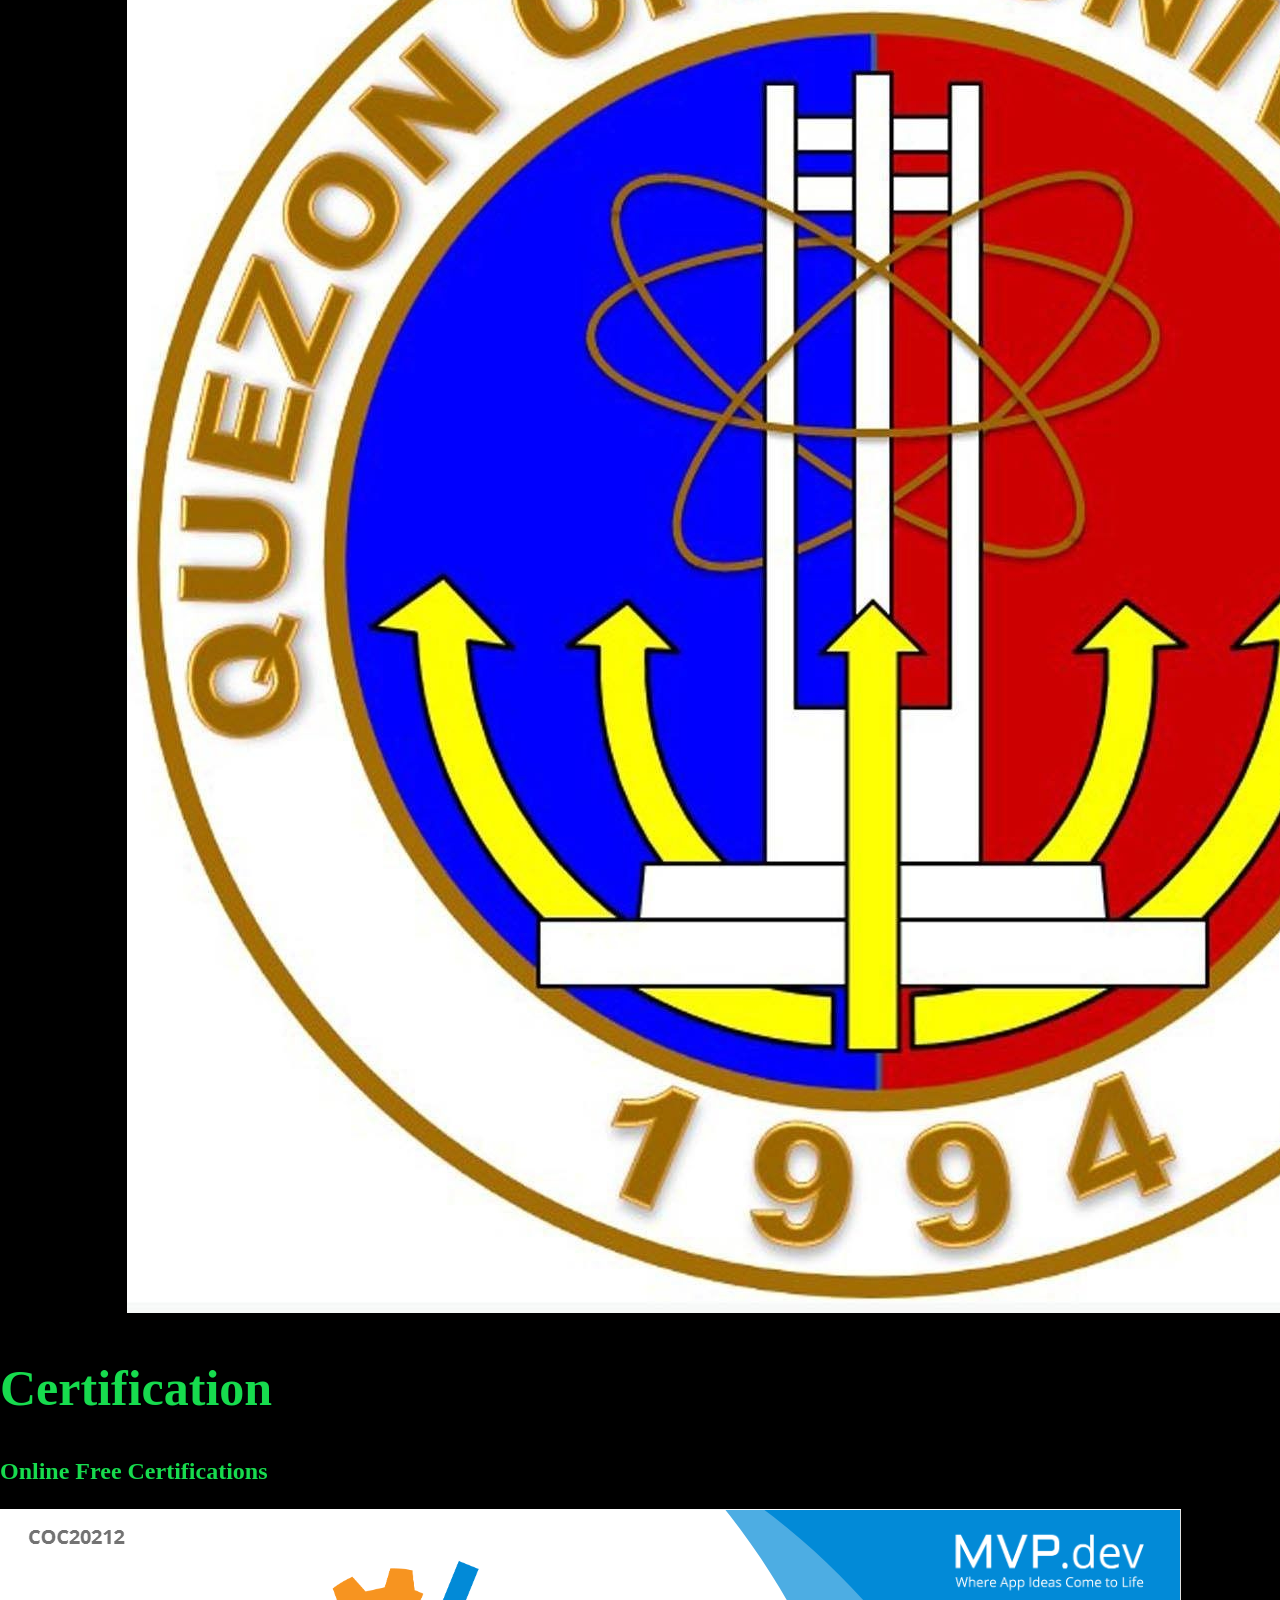
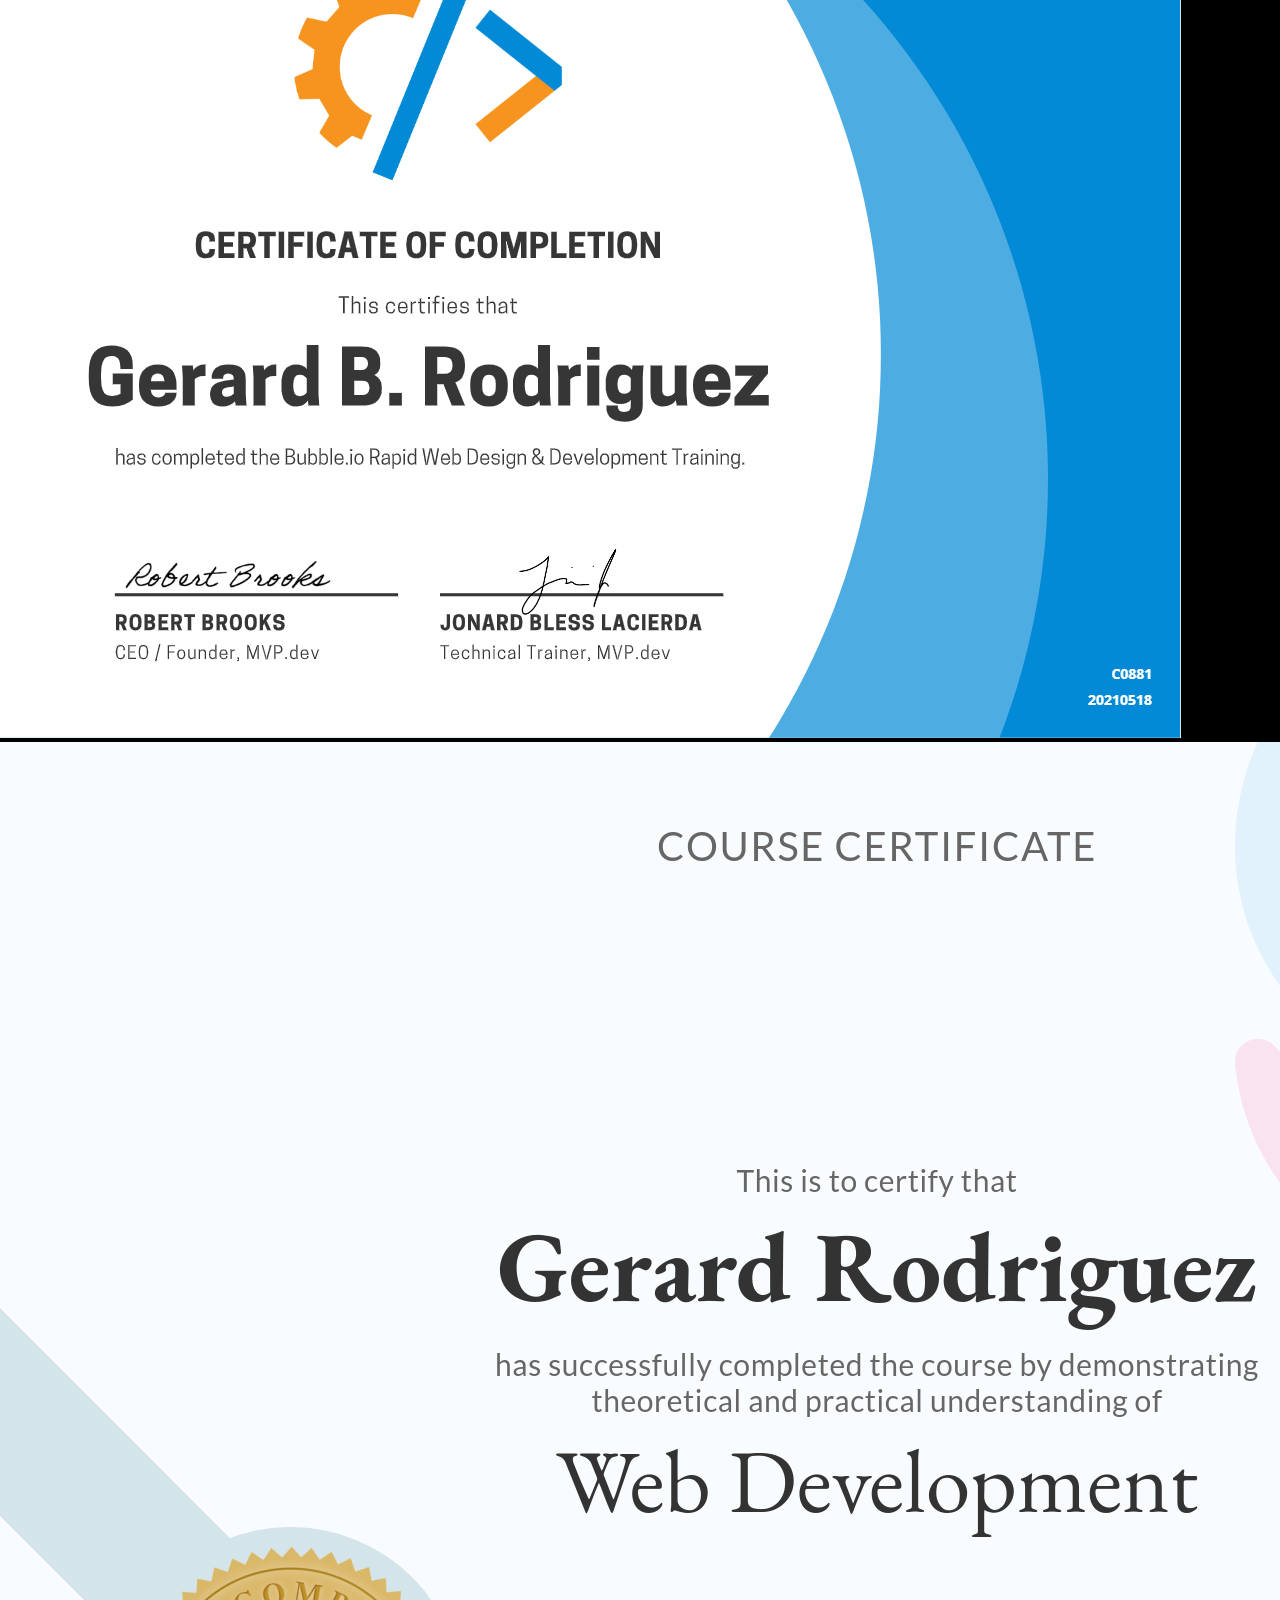
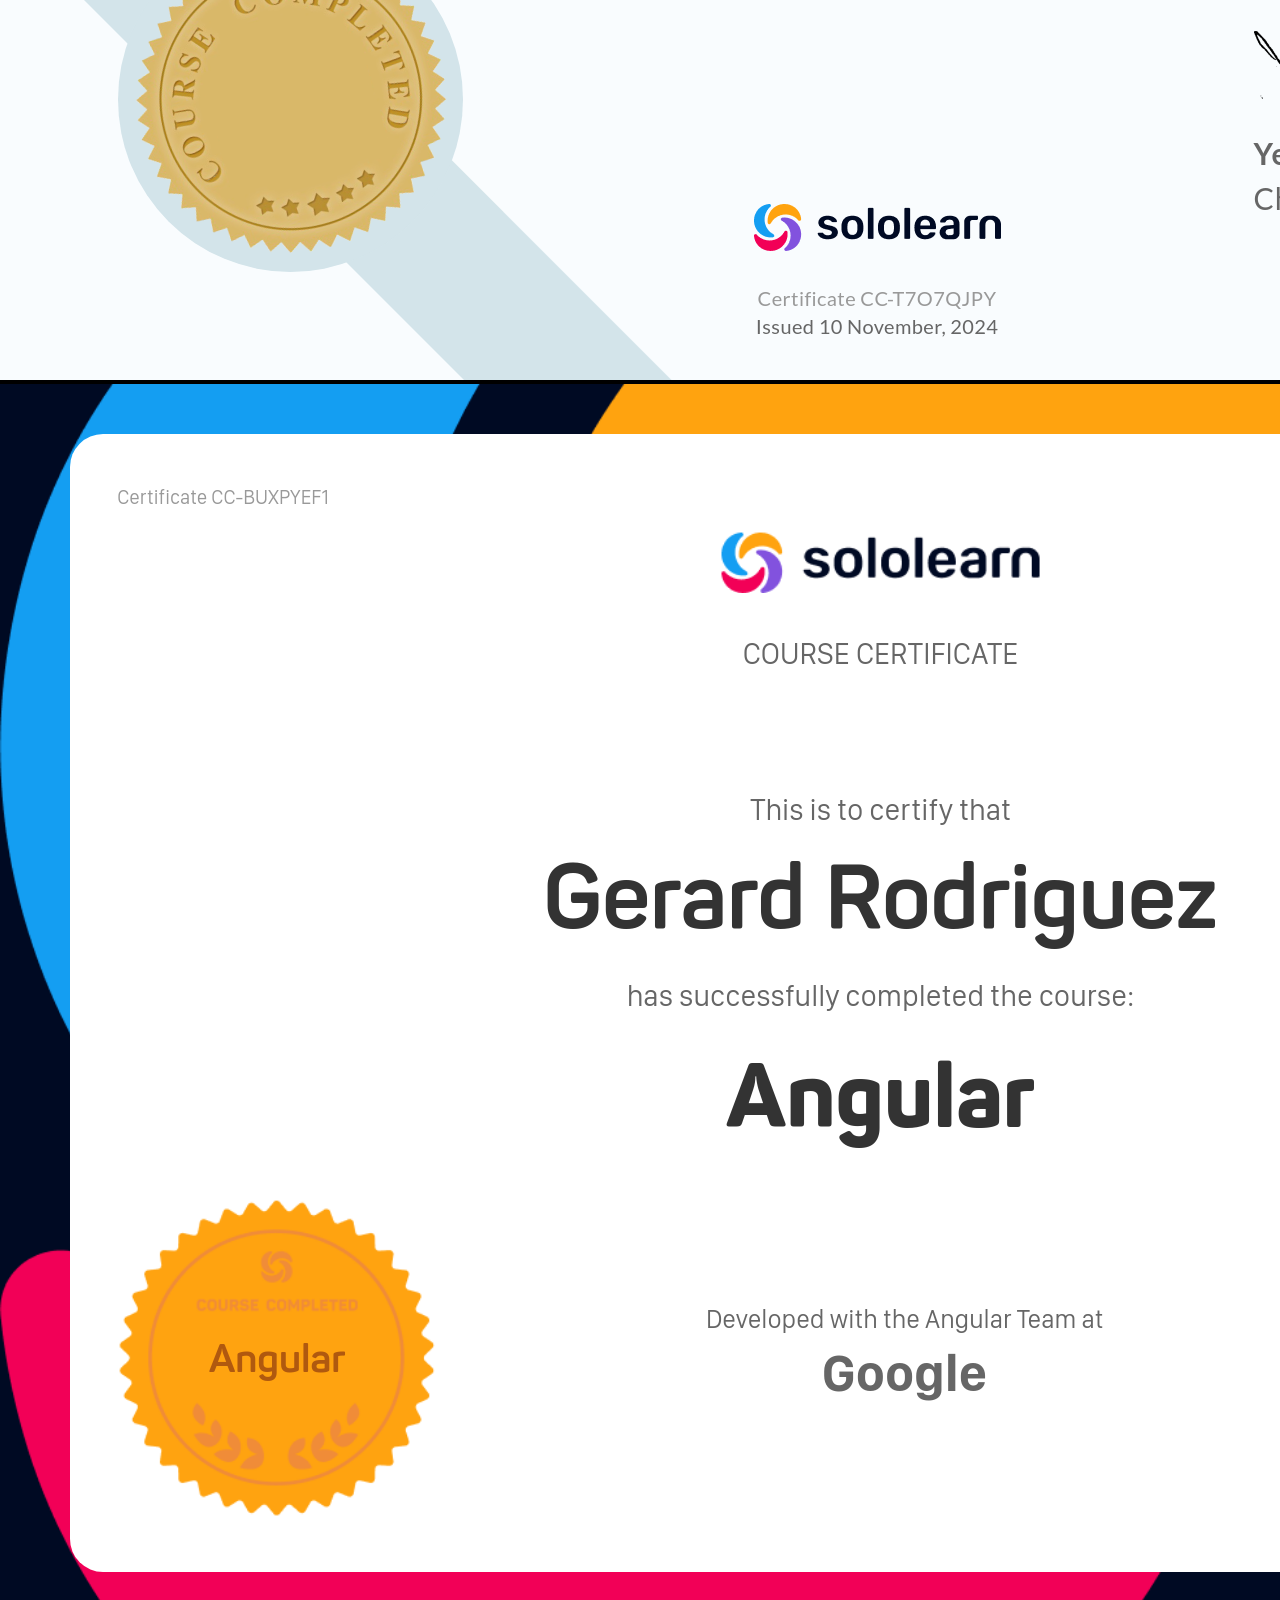
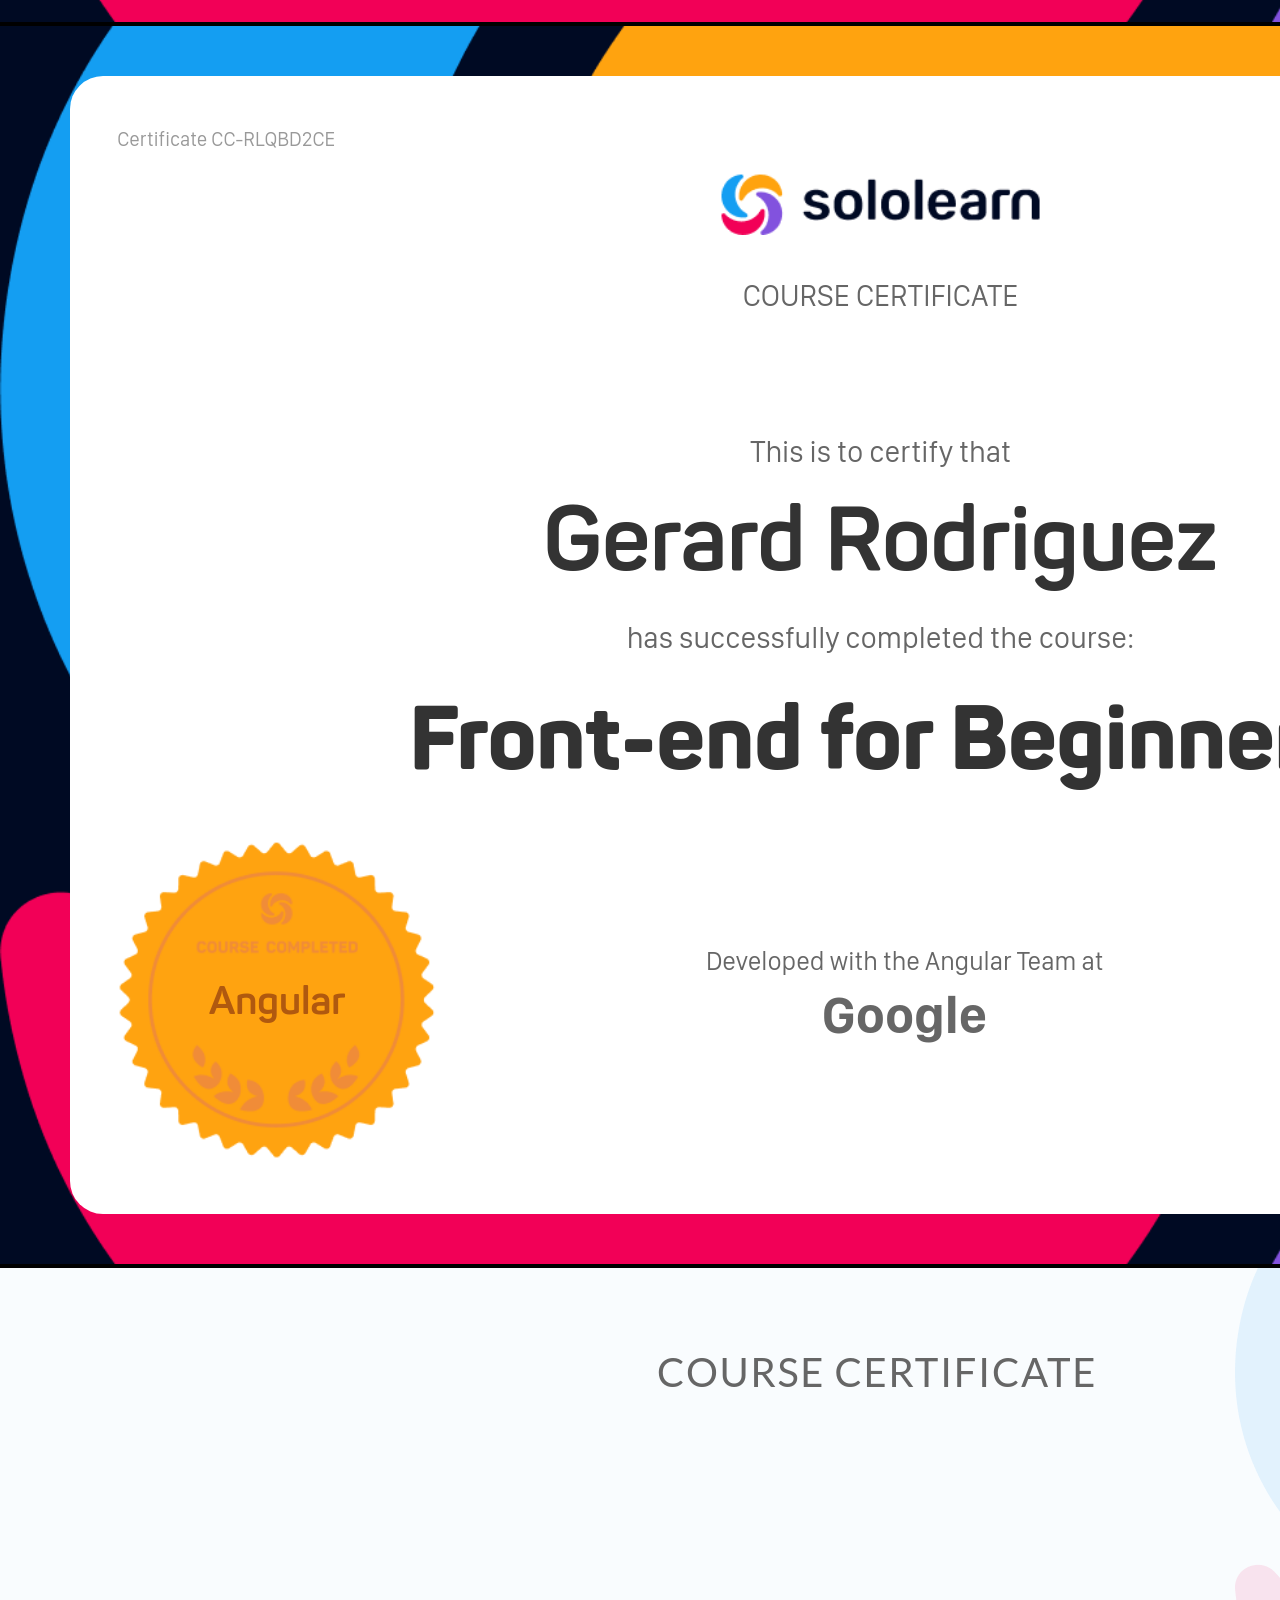
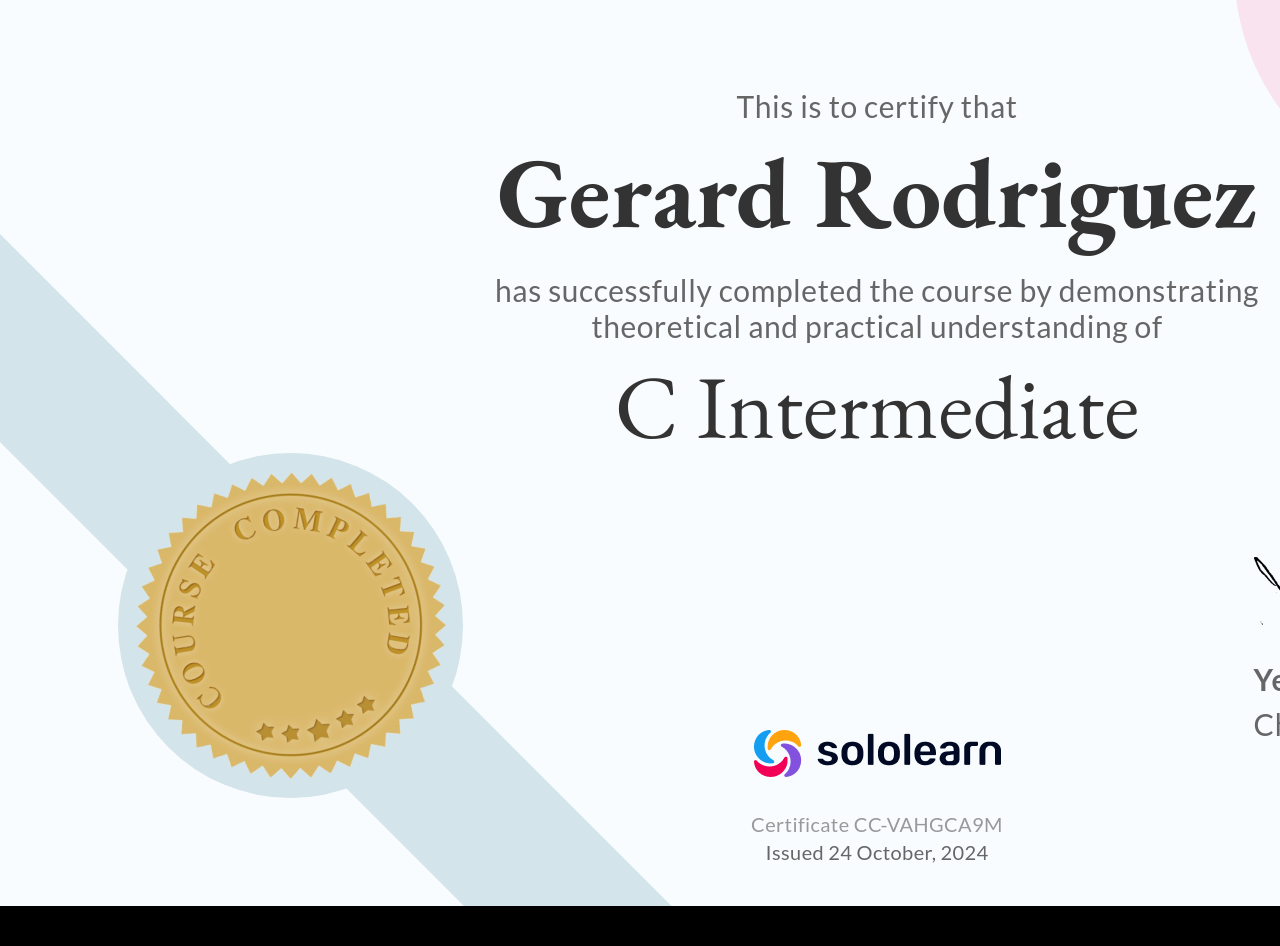
==== commit 7738226b: "Update index.html Added The Matrix Movie effects" ====
--- a/index.html
+++ b/index.html
@@ -5,34 +5,57 @@
 		<meta name="viewport" content="width=device-width, initial-scale=1">
 		<title>Gerard Rodriguez</title>
 		<link rel="stylesheet" href="MyPortfolio/css/styles.css">	
-		<script src="MyPortfolio/js/work-projects.js"></script>	
+		<script defer src="MyPortfolio/js/work-projects.js"></script>	
+		<script defer src="MyPortfolio/js/the-matrix-effects.js"></script>	
 	</head>
 <body>
 	<header>
-		<div>
-			<p>Profile</p>
-			<p>Experience</p>
-			<p>Skills</p>
-			<p>Education</p>
-			<p>Certificates</p>
-			<p>Projects</p>
-		</div>
+		<nav>
+			<ul>
+				<li id="prof-nav">
+					<a href="#profile">
+						<figure class="profile-nav">
+							<img = src="imgs/ako.png" />
+						</figure>
+					</a>
+				</li>
+				<li>
+					<a href="#experience">Experience</a>
+				</li>
+				<li>
+					<a href="#certificates">Certificates</a>
+				</li>
+				<li>
+					<a href="#education">Education</a>
+				</li>
+				<li>
+					<a href="#skills">Skills</a>
+				</li>
+				<li>
+					<a href="#projects">Projects</a>
+				</li>
+			<ul>
+		</nav>
 	</header>
 	<main>
-		<div class="profile">
-			<div class="left-profile">
-				<h1>Hello World! I'am,</h1>
-				<div>
-					<h2>Gerard Rodriguez</h2>
-					<h3>Jr. Web Developer</h3>
+		<article  class="matrix-container" >
+			<article class="scanlines">
+			</article>	
+		</article>	
+		<article  id="profile" >
+				<div class="left-profile ">
+					<h1>Hello World! I'am,</h1>
+					<div>
+						<h2>Gerard Rodriguez</h2>
+						<h3>Jr. Web Developer</h3>
+					</div>
 				</div>
-			</div>
-			<div class="right-profile">
-				<img src="MyPortfolio/imgs/ako.png">
-			</div>
-		</div>	
+				<div class="right-profile">
+					<img src="MyPortfolio/imgs/ako.png">
+				</div>
+		</article>	
 
-		<div class="experience">
+		<article id="experience">
 			<div class="experience-header">
 				<h2>Professional Experence</h2>
 				<h3>Jr. Bubble.io Developer</h3>
@@ -83,8 +106,8 @@
 					</li>
 				</ul>
 			</div>
-		</div>
-		<div  class="skills">
+		</article>
+		<article  id="skills">
 			<div class="skills-header">
 				<h2>Tech Skills</h2>
 			</div>
@@ -129,8 +152,8 @@
 					</ul>
 				</div>
 			</div>
-		</div>
-		<div  class="education">
+		</article>
+		<article  id="education">
 			<div  class="education-header">
 				<h2>Education</h2>
 				<h3>Bachelors of Science in Information Technology</h3>
@@ -138,8 +161,8 @@
 			<div  class="education-content">
 				<img src="MyPortfolio/imgs/qcu_logo.jpg" alt="QCU Logo">
 			</div>
-		</div>
-		<div  class="certificates">
+		</article>
+		<article  id="certificates">
 			<div  class="certificate-header">
 				<h2>Certification</h2>
 				<h3>Online Free Certifications</h3>
@@ -152,19 +175,18 @@
 					<img src="MyPortfolio/imgs/cert-frontend-begginer.png" alt="QCU Logo" onclick="viewImgCert(this);">
 					<img src="MyPortfolio/imgs/cert-intermediate-c.png" alt="QCU Logo" onclick="viewImgCert(this);">
 				</div>
-				<div id="img-modal" class="image-modal">
+				<div onclick="closeBttn()" id="img-modal" class="image-modal">
 					<div class="modal-content">
-						<div class="modal-header">
+						<div onclick="closeBttn()" class="modal-header">
 							<span class="close-modal">&times;</span>
 						</div>
 						<img id="selectedImage">
 					</div>
 				</div>
-				
 			</div>
-		</div>
+		</article>
 	</main>
 	<footer>
 	</footer>
 </body>
-</html>+</html>
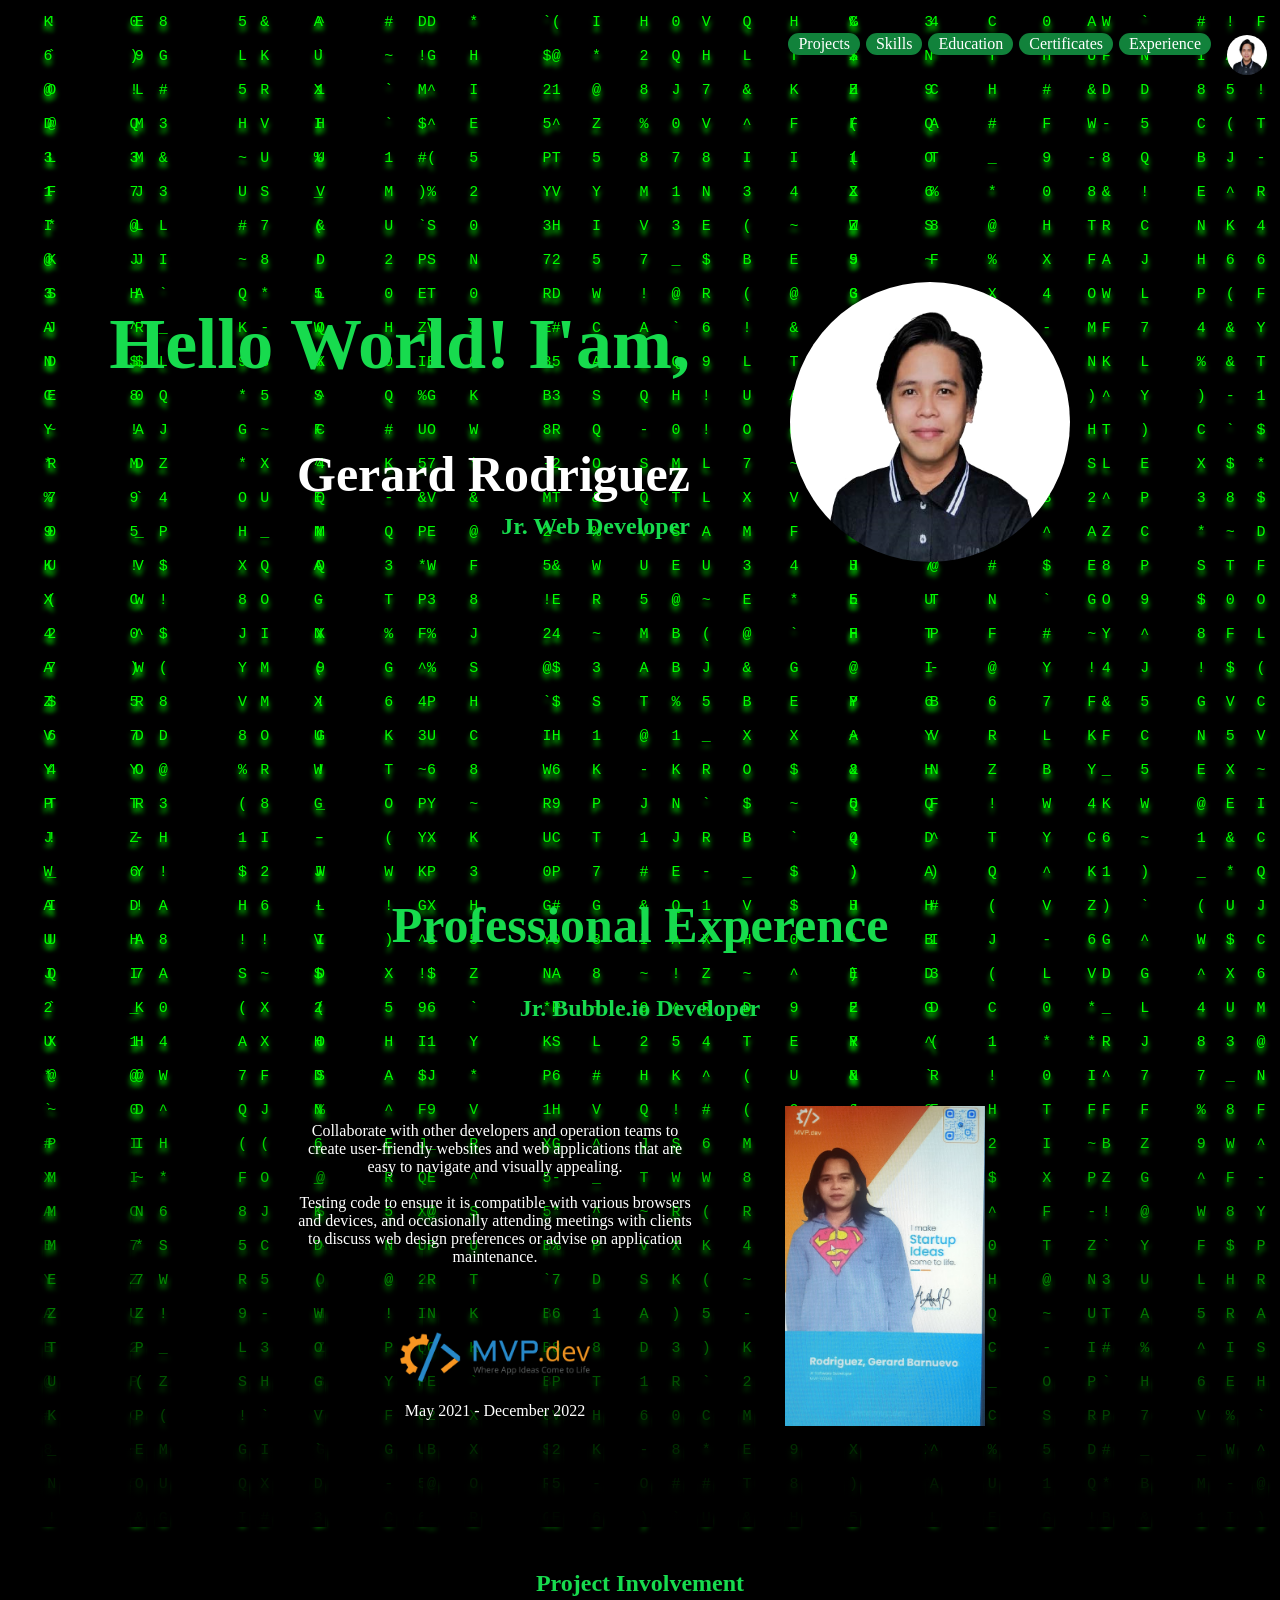
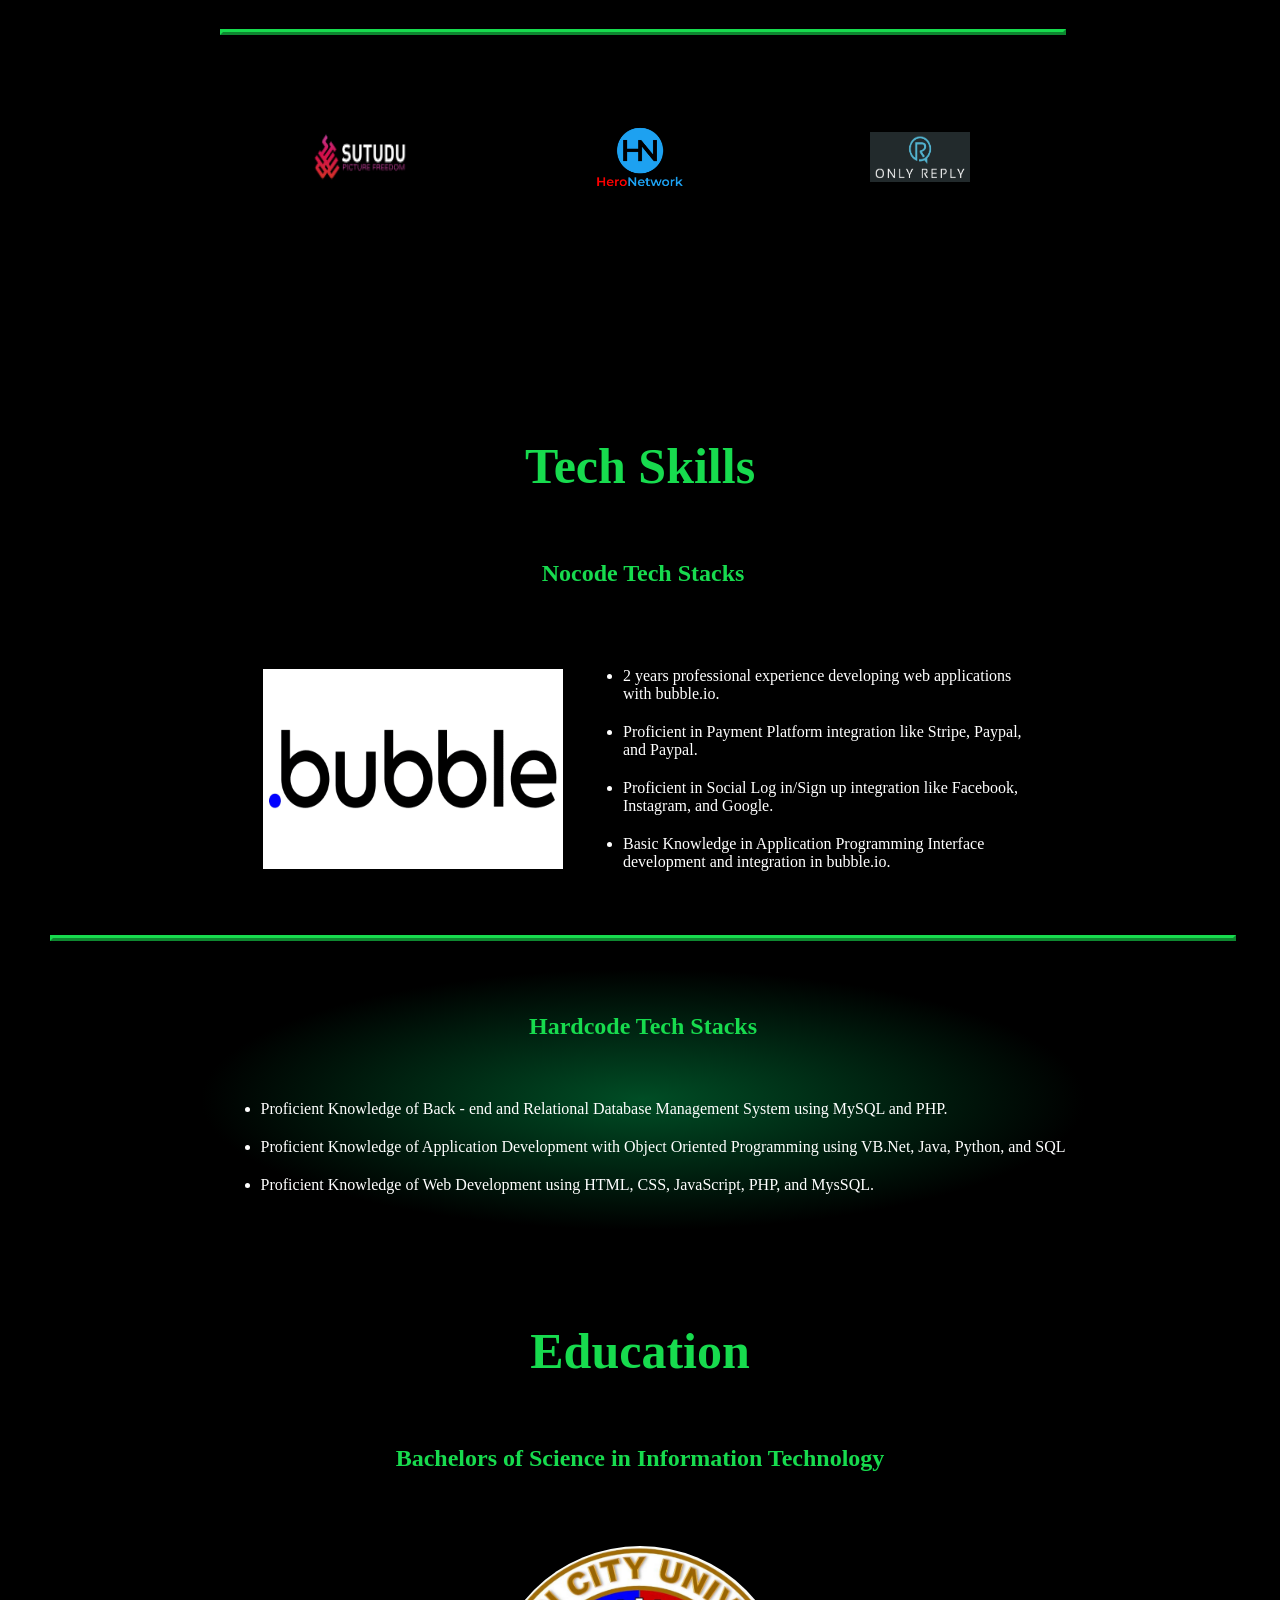
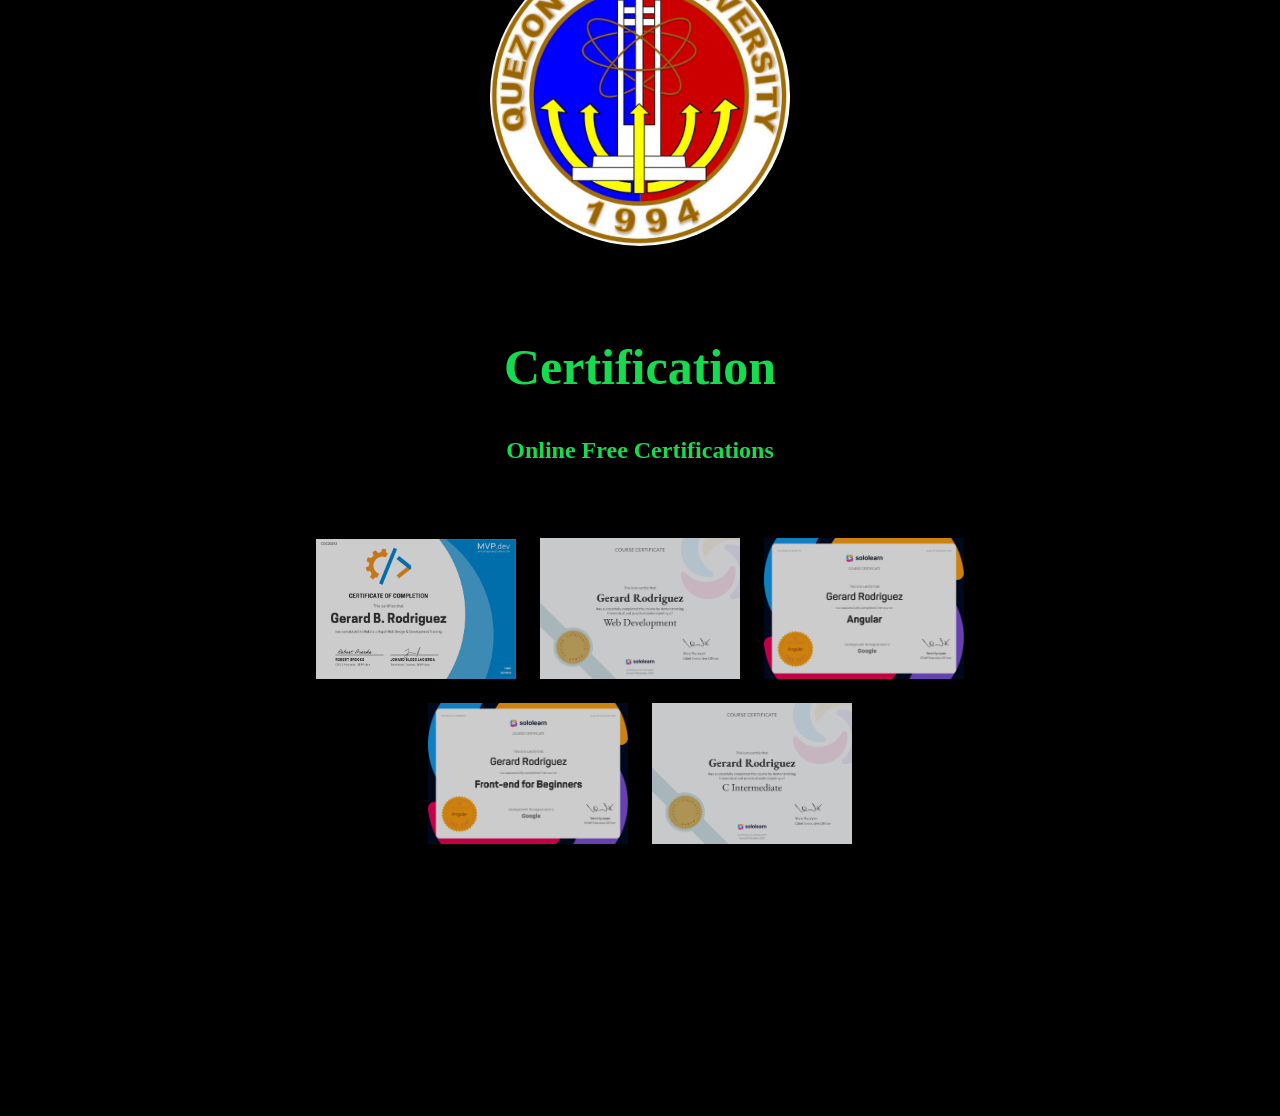
==== commit 723d1e3e: "Update index.html debug image in header" ====
--- a/index.html
+++ b/index.html
@@ -15,7 +15,7 @@
 				<li id="prof-nav">
 					<a href="#profile">
 						<figure class="profile-nav">
-							<img = src="imgs/ako.png" />
+							<img src="MyPortfolio/imgs/ako.png">
 						</figure>
 					</a>
 				</li>
--- a/MyPortfolio/css/styles.css
+++ b/MyPortfolio/css/styles.css
@@ -8,7 +8,8 @@
 	display: inline-flex;
 	flex-wrap: wrap;
 	flex-direction: column;
-	overflow-x: hidden;
+    overflow-x: hidden;
+	
 }
 
 h1 {
@@ -44,29 +45,51 @@
 	display: flex;
 	flex-direction: row-reverse;
 	column-gap: 10px;
-	padding: 0 20px;
+	padding: 0;
 	position: fixed;
 	right: 0;
-}
-header div {
 	width: fit-content;
-	padding: 10px 10px;
-}
-header div p{
+	z-index: 1;
+}
+
+header nav {
+	width: fit-content;
+	padding: 0;
+}
+
+header nav ul li{
 	background-color: #11823b;
-	color: #fff;
 	padding: 2px 10px;
-	border-radius: 20px;
-	width: fit-content;
-	display: inline-block;
 	margin: 3px;
 	box-shadow: 0 2px 8px 0 #afaeae;
+	width: fit-content;
+	border-radius: 20px;
+	display: inline-block;
 	float: right;
-}
-header div p:hover {
+	box-shadow: none;
+	color: #fff;
+}
+
+#prof-nav{
+	background: none;
+}
+
+#prof-nav:hover {
+	animation-name: none;
+	opacity: 50%;
+}
+
+header nav ul li:hover {
 	animation-name: bg-hover;
 	animation-duration: .75s;
 }
+
+header nav ul li a{
+	background: none;
+	text-decoration: none;
+	color: #fff;
+}
+
 
 @keyframes bg-hover {
 	0 {background-color: #11823b; color: #fff;
@@ -77,6 +100,19 @@
 		padding: 2px 10px;}
 }
 
+.profile-nav {
+	padding: 0;
+	margin: 0;	
+	
+	img {
+		width: 40px;
+		height: 40px;
+		border-radius:  20px;
+		padding: 0;
+		margin: 0;
+	}
+}
+
 					/* End of header */
 					
 					/* Start of main */
@@ -89,19 +125,18 @@
 	min-width: fit-content;
 	display: flex;
 	flex-wrap: wrap;
-	flex-direction: column;
-	align-items: center;
+	flex-direction: column;	
 		
 		/* Start of main profile */
 		
-	.profile {
-		hight: fit-content;
+	#profile {
 		min-height: 820px;
 		display: flex;
 		flex-direction: row;
 		flex-wrap: nowrap;
 		width: 100%;
 		align-items: center;
+		z-index: 0;
 		
 		.left-profile {
 			min-width: 240px;
@@ -147,7 +182,7 @@
 		}
 	}
 	@media screen and (max-width: 980px) {
-		.profile {   
+		#profile {   
 			flex-direction: column;
 		
 			.left-profile {
@@ -160,7 +195,7 @@
 					
 					/* Start of main experience */
 					
-	.experience {
+	#experience {
 		min-height: 820px;
 		min-width: 320px;
 		text-align: center;
@@ -282,7 +317,7 @@
 							
 					/* Start of main Tech Skills */
 
-	.skills {
+	#skills {
 		margin-top: 50px;
 		padding: 50px;
 		display: flex;
@@ -355,7 +390,7 @@
 						
 						/* Start of mvp main Education */
 						
-	.education {
+	#education {
 		color: #fff;
 		display: flex;
 		flex-direction: column;
@@ -397,7 +432,7 @@
 						
 						/* Start of main Certificates */
 						
-	.certificates{
+	#certificates{
 		text-align: center;
 		min-height: 820px;
 		
@@ -480,3 +515,68 @@
 	}						
 }
 						/* End of mvp Main */
+
+						
+						/* The Matrix effects */
+.matrix-container {
+    position: relative;
+	z-index: -1;
+}
+.matrix-column {
+    position: absolute;
+    top: 0;
+    color: #0f0;
+    font-family: 'Courier New', monospace;
+    font-size: 15px;
+    writing-mode: vertical-rl;
+    text-orientation: upright;
+    white-space: nowrap;
+    animation: fall linear infinite;
+    text-shadow: 0 5px 5px #0f0;
+    width: auto;
+}
+
+@keyframes fall {
+    0% {
+        transform: translateY(-100%);
+        
+    }
+    50% {
+        opacity: 100%;
+    }
+    100% {
+        transform: translateY(100vh);
+        opacity: 0;
+    }
+}
+
+/* Fade-out gradient overlay */
+
+.matrix-column::after {
+    content: '';
+    position: absolute;
+    bottom: 0;
+    left: 0;
+    width: 90%;
+    height: 30%;
+    background: linear-gradient(to bottom, transparent 0%, black 100%);
+    pointer-events: none;
+}
+
+.scanlines {
+    position: fixed;
+    top: 0;
+    left: 0;
+    width: 90%;
+    height: 100%;
+    background: linear-gradient(
+        to bottom,
+        rgba(0, 255, 0, 0.1) 0%,
+        rgba(0, 255, 0, 0.1) 3%,
+        transparent 3%,
+        transparent 97%,
+        rgba(0, 255, 0, 0.1) 97%,
+        rgba(0, 255, 0, 0.1) 100%
+    );
+    background-size: 90% 0;
+}
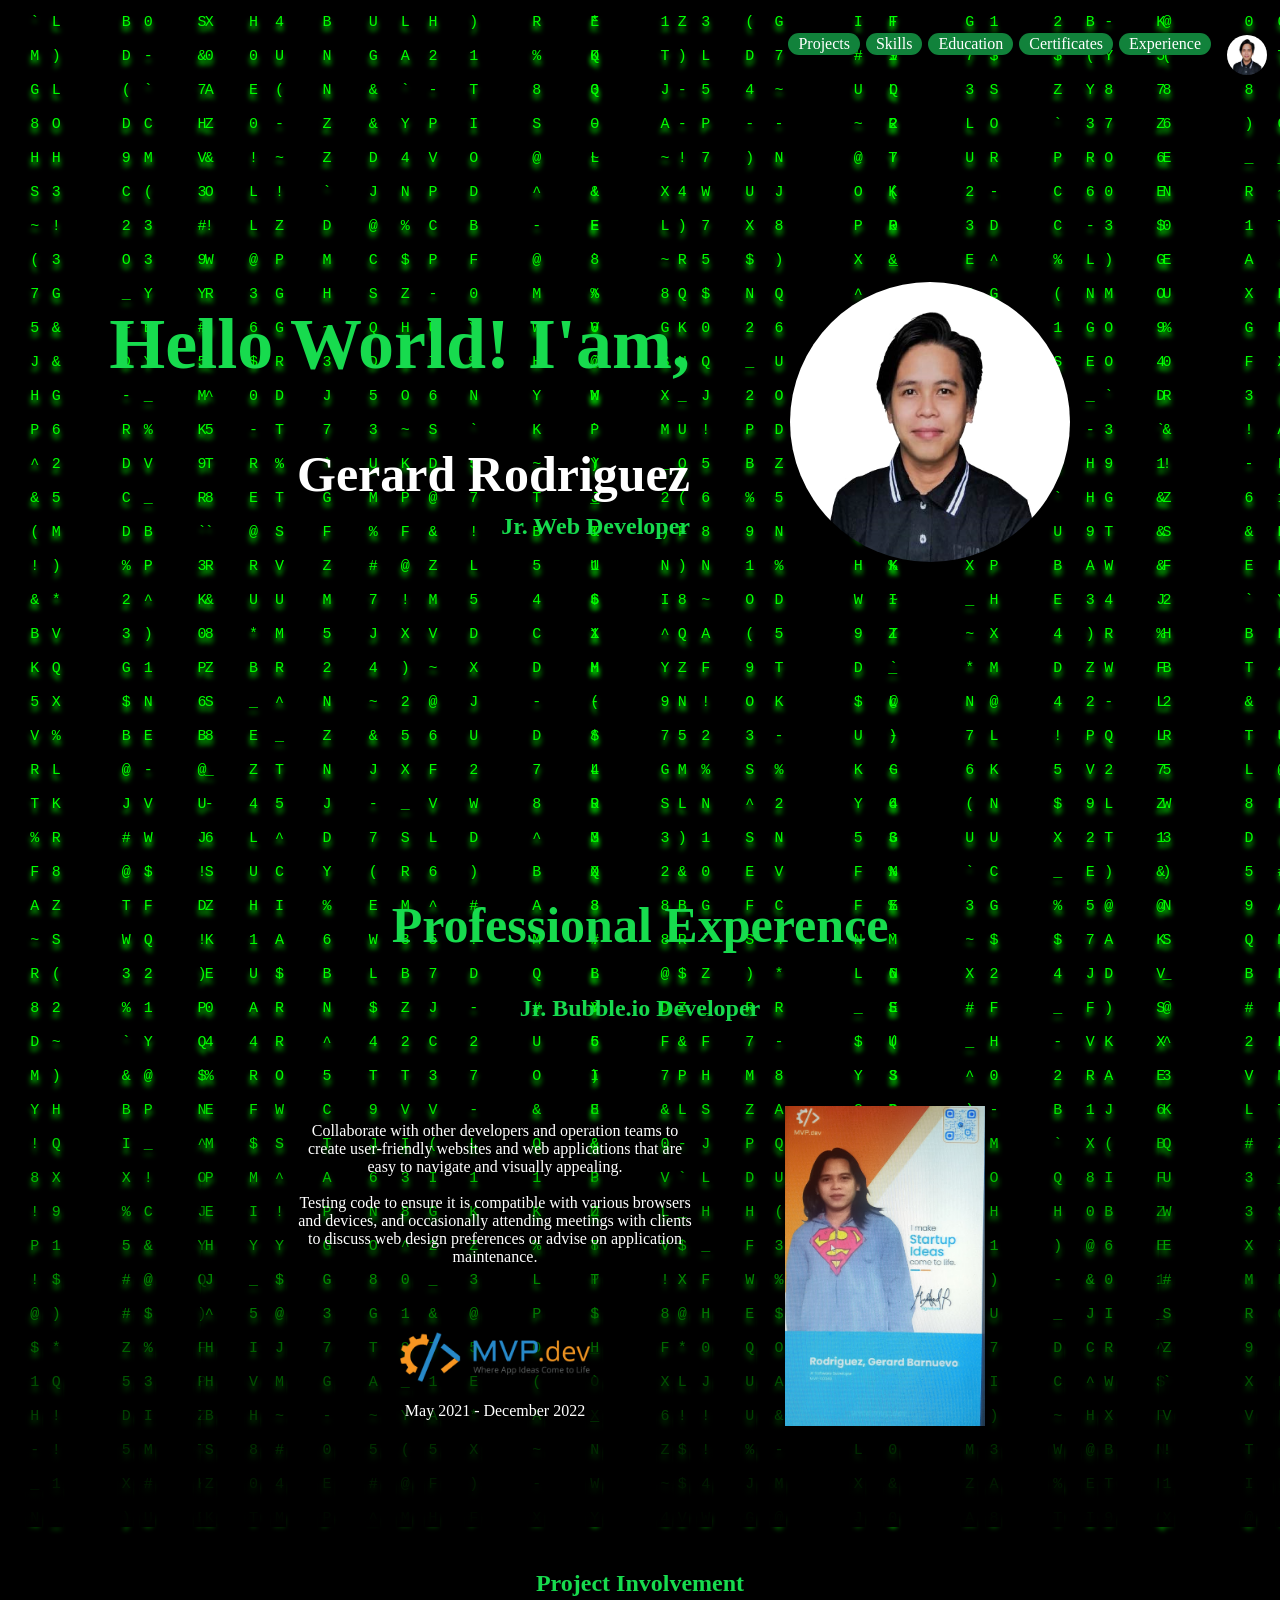
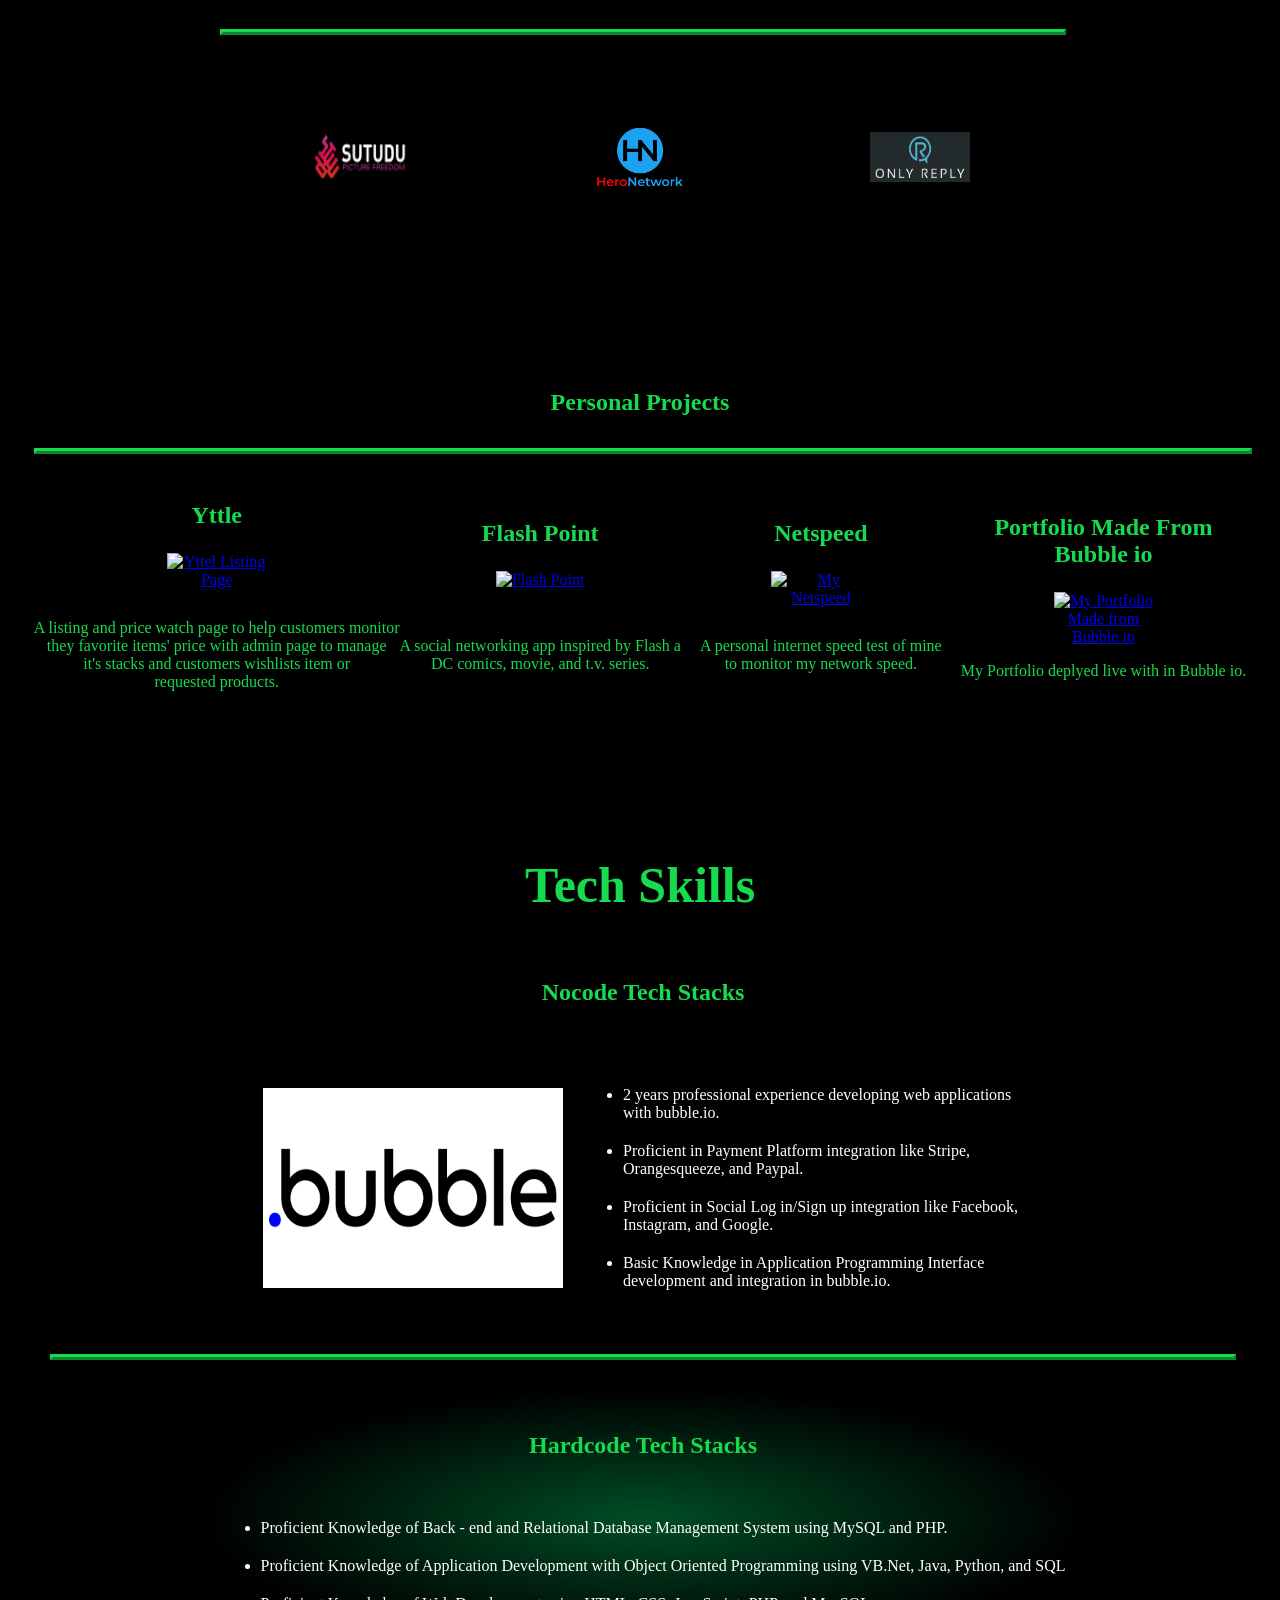
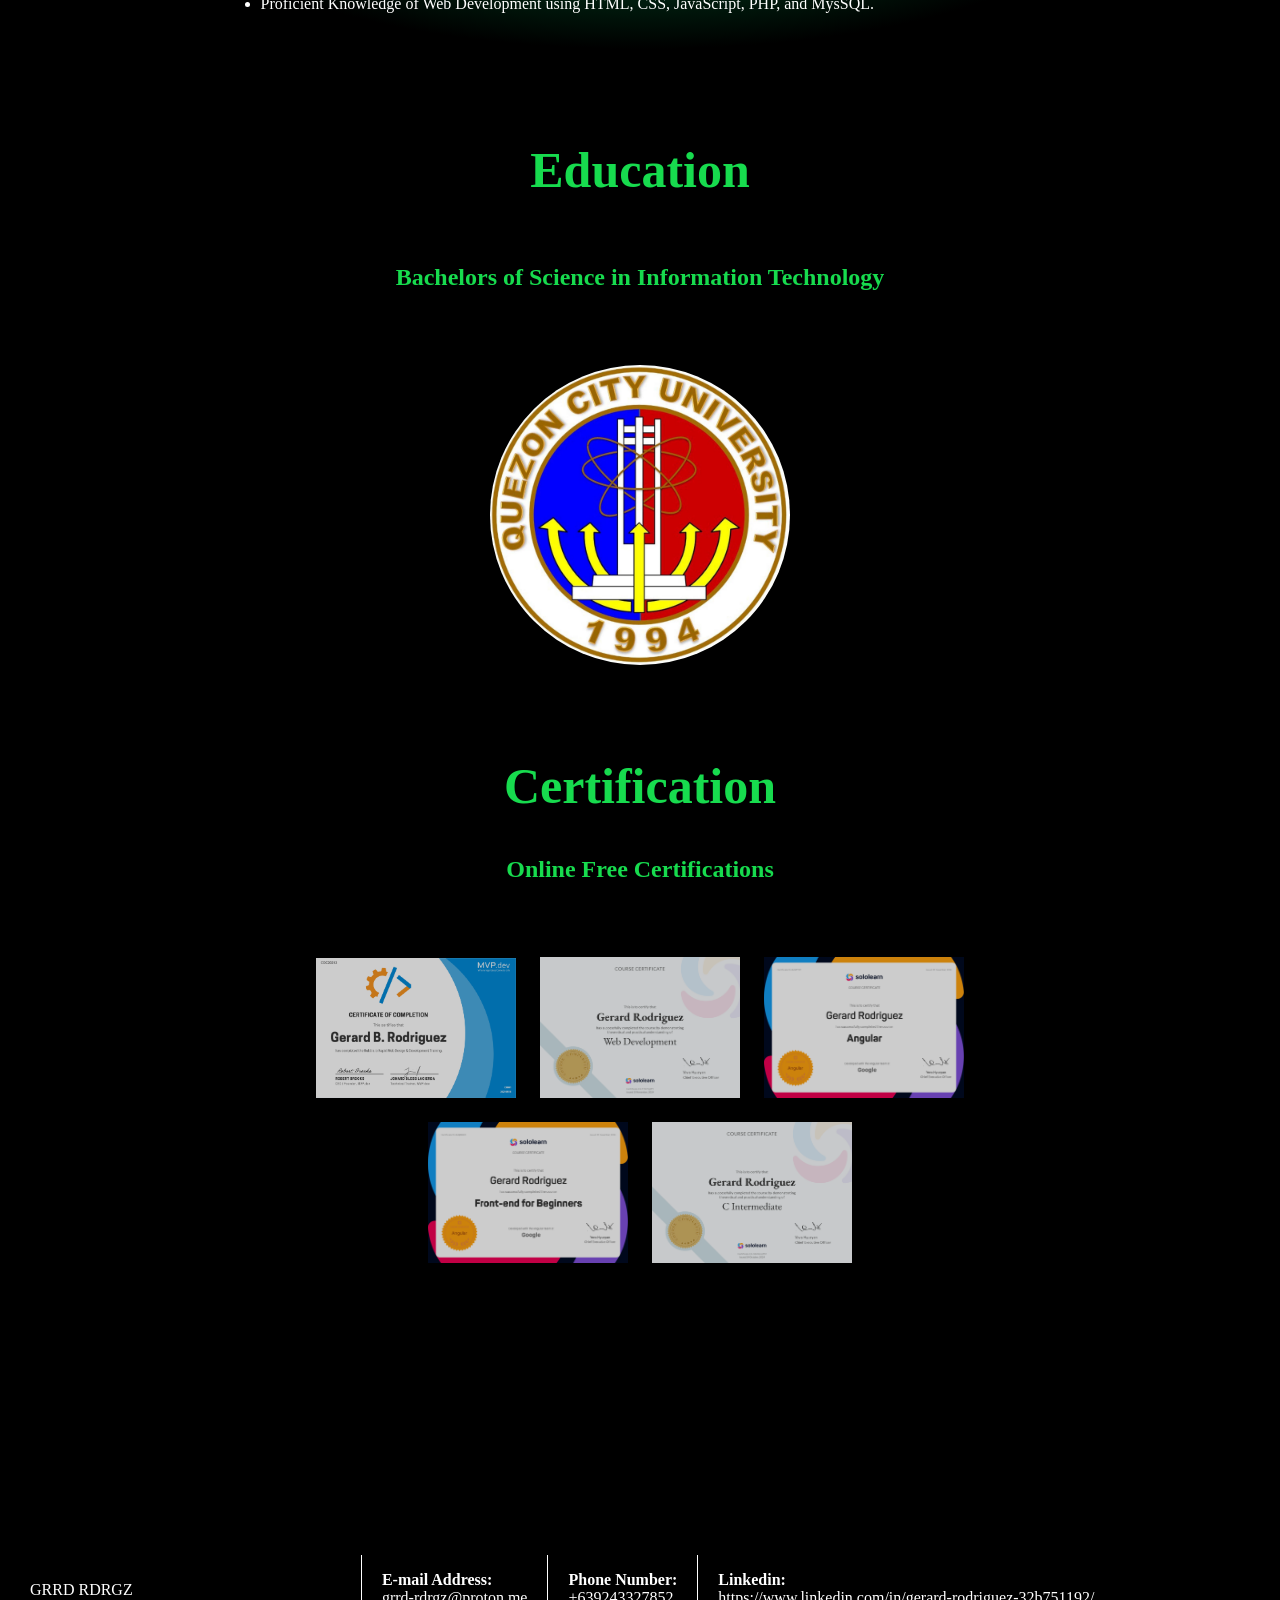
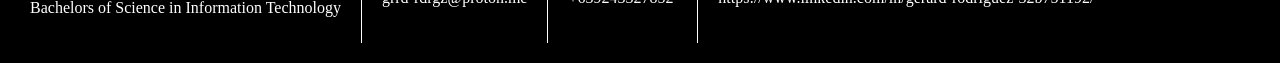
==== commit 4e73f9ae: "Update index.html adding new article section of personal projects and footer section" ====
--- a/index.html
+++ b/index.html
@@ -106,6 +106,41 @@
 					</li>
 				</ul>
 			</div>
+			<div class="experience-contents-proj">
+				<h3>Personal Projects</h3>
+				<hr>
+				<ul>
+					<li>
+						<h3><strong> Yttle </strong></h3>
+						<a href="https://utangina.bubbleapps.io/version-test/" target="_blank">
+							<img src="MyPortfolio/imgs/yttel-listing-page.png"  alt="Yttel Listing Page">
+						</a>
+						<p>A listing and price watch page to help customers monitor <br> they favorite items' price
+							with admin page to manage <br> it's stacks and customers wishlists item or <br> requested products.</p>
+					</li>
+					<li>
+						<h3><strong> Flash Point  </strong></h3>
+						<a href="https://responsivestaticwebsite.bubbleapps.io/version-test/" target="_blank">
+							<img src="MyPortfolio/imgs/flash-point.png" alt="Flash Point">
+						</a>
+						<p>A social networking app inspired by Flash a <br> DC comics, movie, and t.v. series.</p>
+					</li>
+					<li>
+						<h3><strong> Netspeed </strong></h3>
+						<a href="hhttps://grrd-rdrgz.github.io/netspeed/" target="_blank">
+							<img src="MyPortfolio/imgs/my-netspeed.png" alt="My Netspeed">
+						</a>
+						<p>A personal internet speed test of mine <br> to monitor my network speed.</p>
+					</li>
+					<li>
+						<h3><strong> Portfolio Made From <br> Bubble io </strong></h3>
+						<a href="https://grrd-rdrgz-portfolio.bubbleapps.io/" target="_blank">
+							<img src="MyPortfolio/imgs/portfolio-bubbleio.png" alt="My Portfolio Made from Bubble io">
+						</a>
+						<p>My Portfolio deplyed live with in Bubble io.</p>
+					</li>
+				</ul>
+			</div>
 		</article>
 		<article  id="skills">
 			<div class="skills-header">
@@ -122,7 +157,7 @@
 						</li>
 						<li>
 								Proficient in Payment Platform integration
-								like Stripe, Paypal, and Paypal.
+								like Stripe, Orangesqueeze, and Paypal.
 						</li>
 						<li>
 								Proficient in Social Log in/Sign up integration
@@ -186,7 +221,25 @@
 			</div>
 		</article>
 	</main>
-	<footer>
+	<footer style="display: flex; padding: 20px;">
+		<article  id="" style="display: flex;">
+			<div  class="education-header"  style="padding: 10px; margin-right: 10px;">
+				<p style="color: #fff;">GRRD RDRGZ <br>
+				Bachelors of Science in Information Technology</p>
+			</div>
+			<div style="border-left: 1px #fff solid; padding: 0 20px;">
+				<p style="color: #fff;"><strong>E-mail Address:</strong> <br>
+				grrd-rdrgz@proton.me</p>
+			</div>
+			<div style="border-left: 1px #fff solid; padding: 0 20px;">
+				<p style="color: #fff;"><strong>Phone Number: </strong> <br>
+				+639243327852</p>
+			</div>
+			<div style="border-left: 1px #fff solid; padding: 0 20px;">
+				<p style="color: #fff;"><strong>Linkedin: </strong> <br>
+				https://www.linkedin.com/in/gerard-rodriguez-32b751192/</p>
+			</div>
+		</article>
 	</footer>
 </body>
 </html>
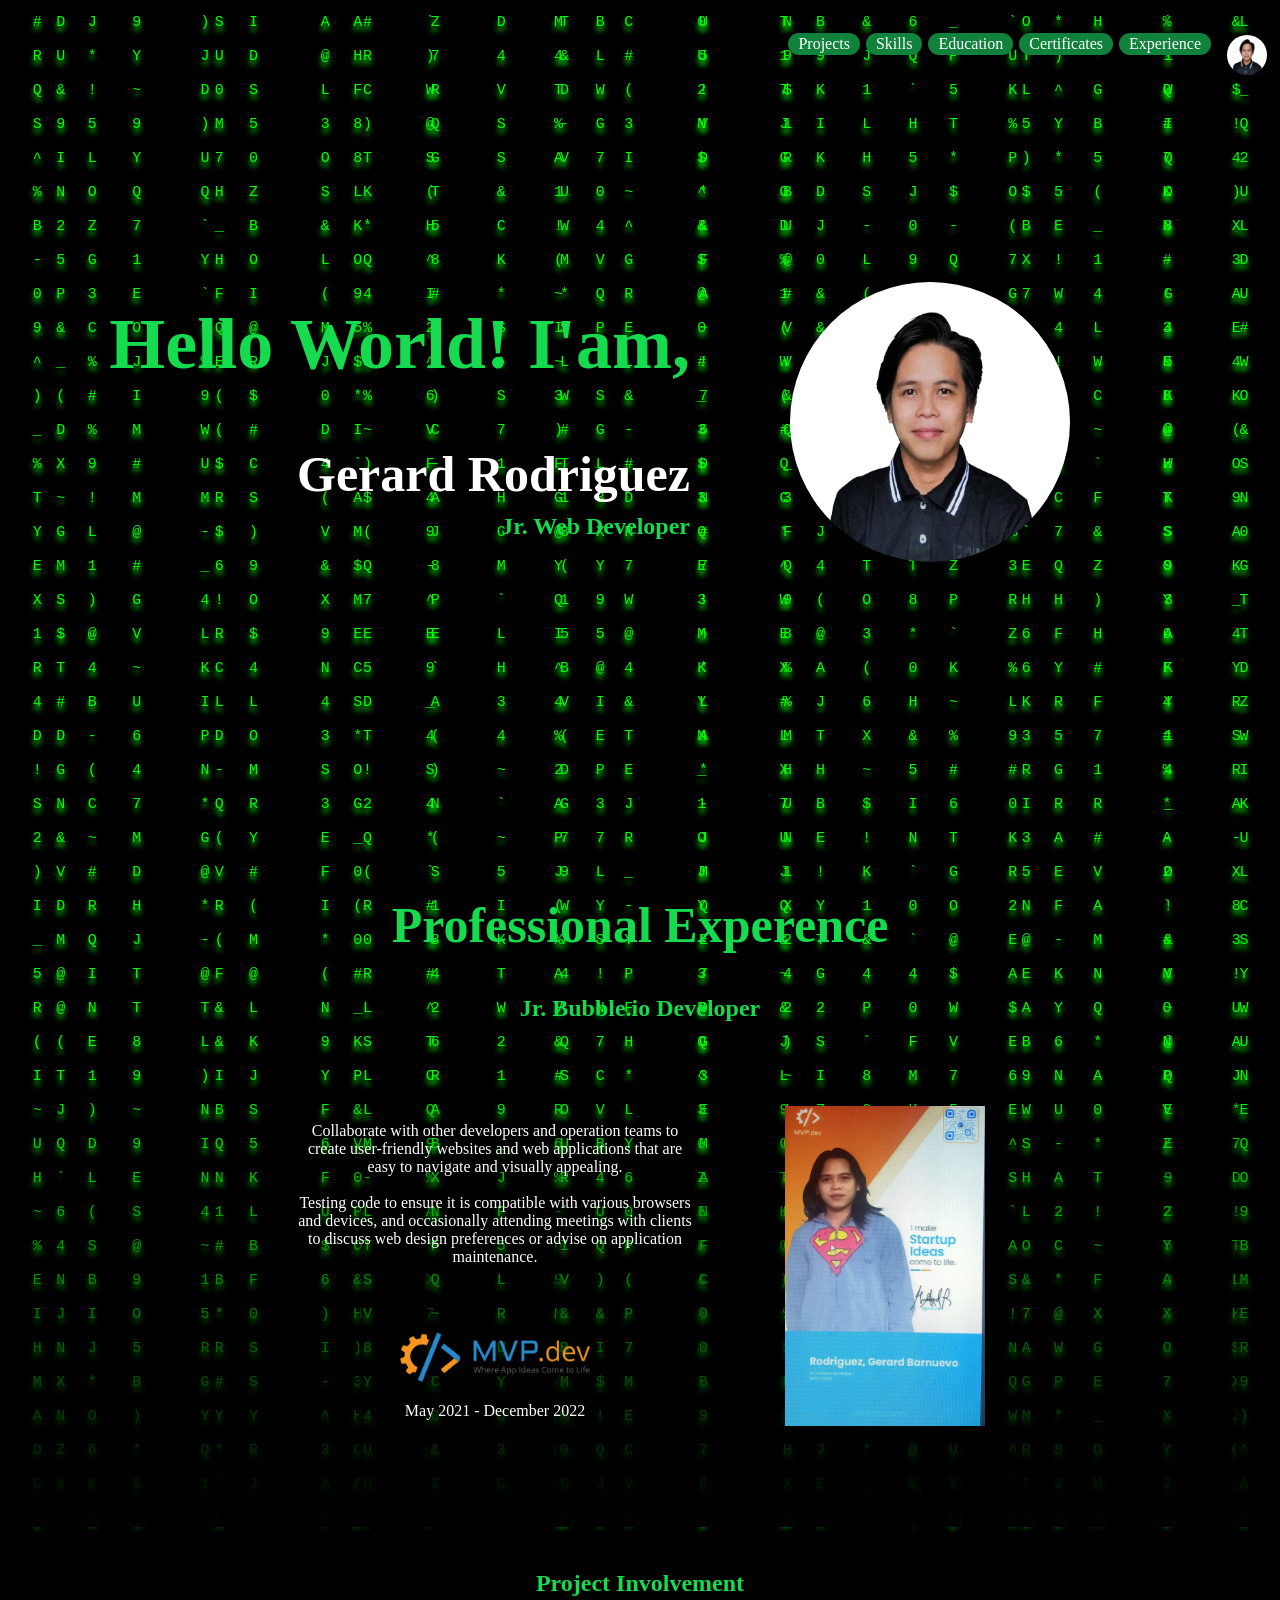
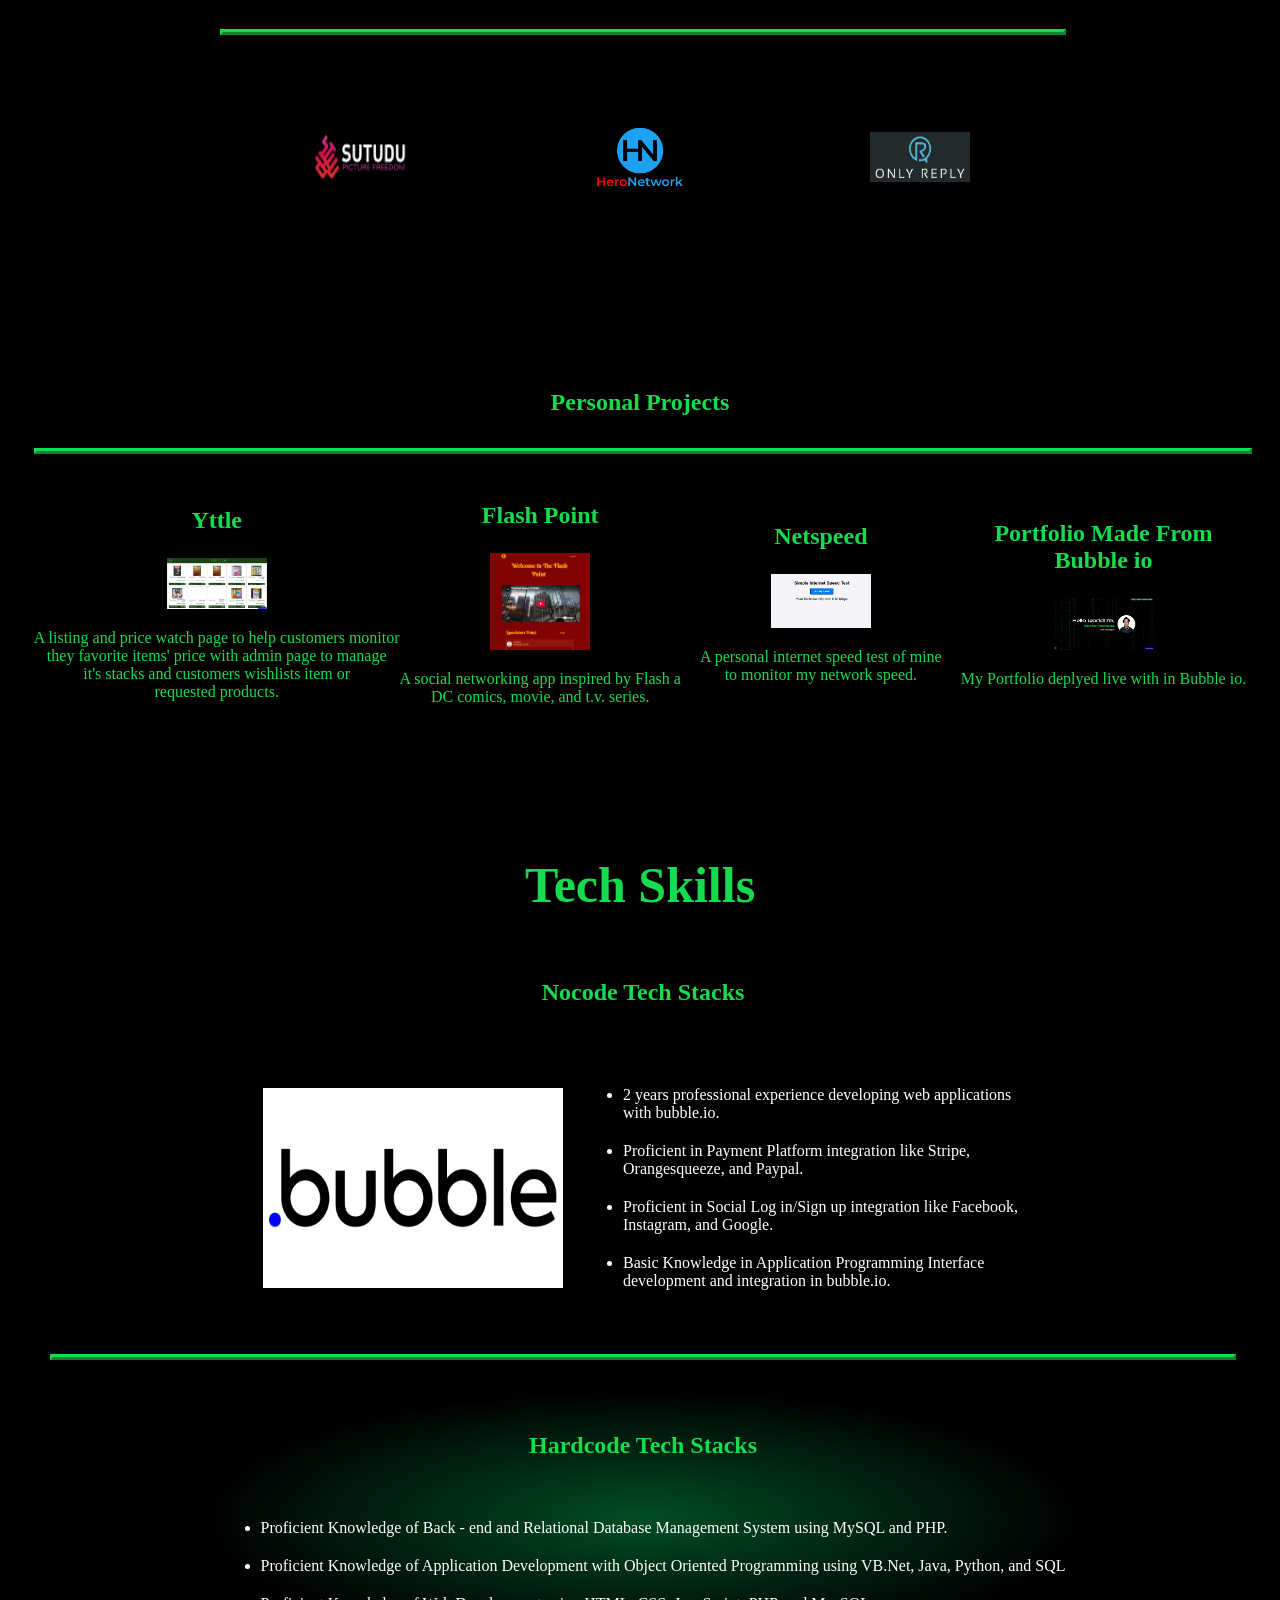
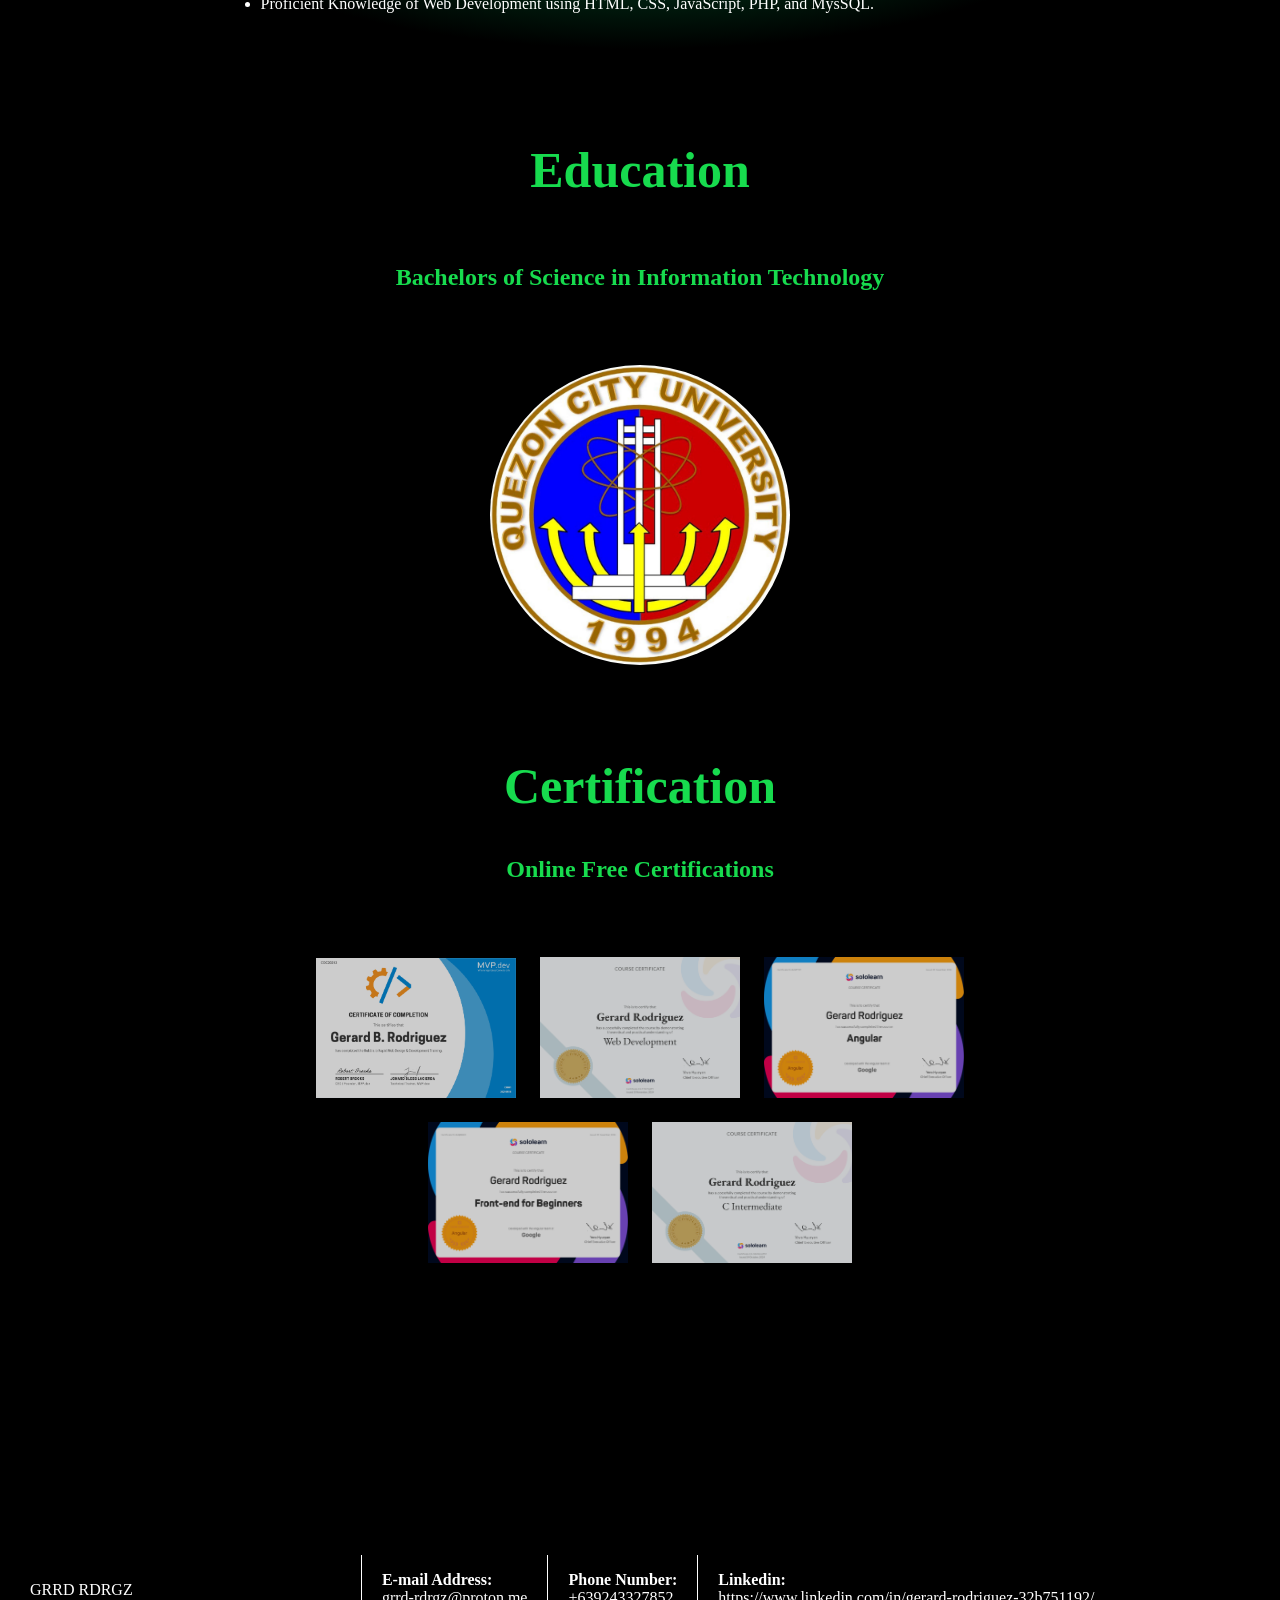
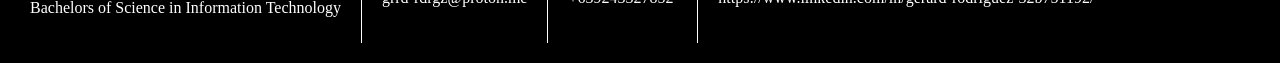
==== commit 1f090f67: "Update index.html" ====
--- a/index.html
+++ b/index.html
@@ -127,7 +127,7 @@
 					</li>
 					<li>
 						<h3><strong> Netspeed </strong></h3>
-						<a href="hhttps://grrd-rdrgz.github.io/netspeed/" target="_blank">
+						<a href="https://grrd-rdrgz.github.io/netspeed/" target="_blank">
 							<img src="MyPortfolio/imgs/my-netspeed.png" alt="My Netspeed">
 						</a>
 						<p>A personal internet speed test of mine <br> to monitor my network speed.</p>
